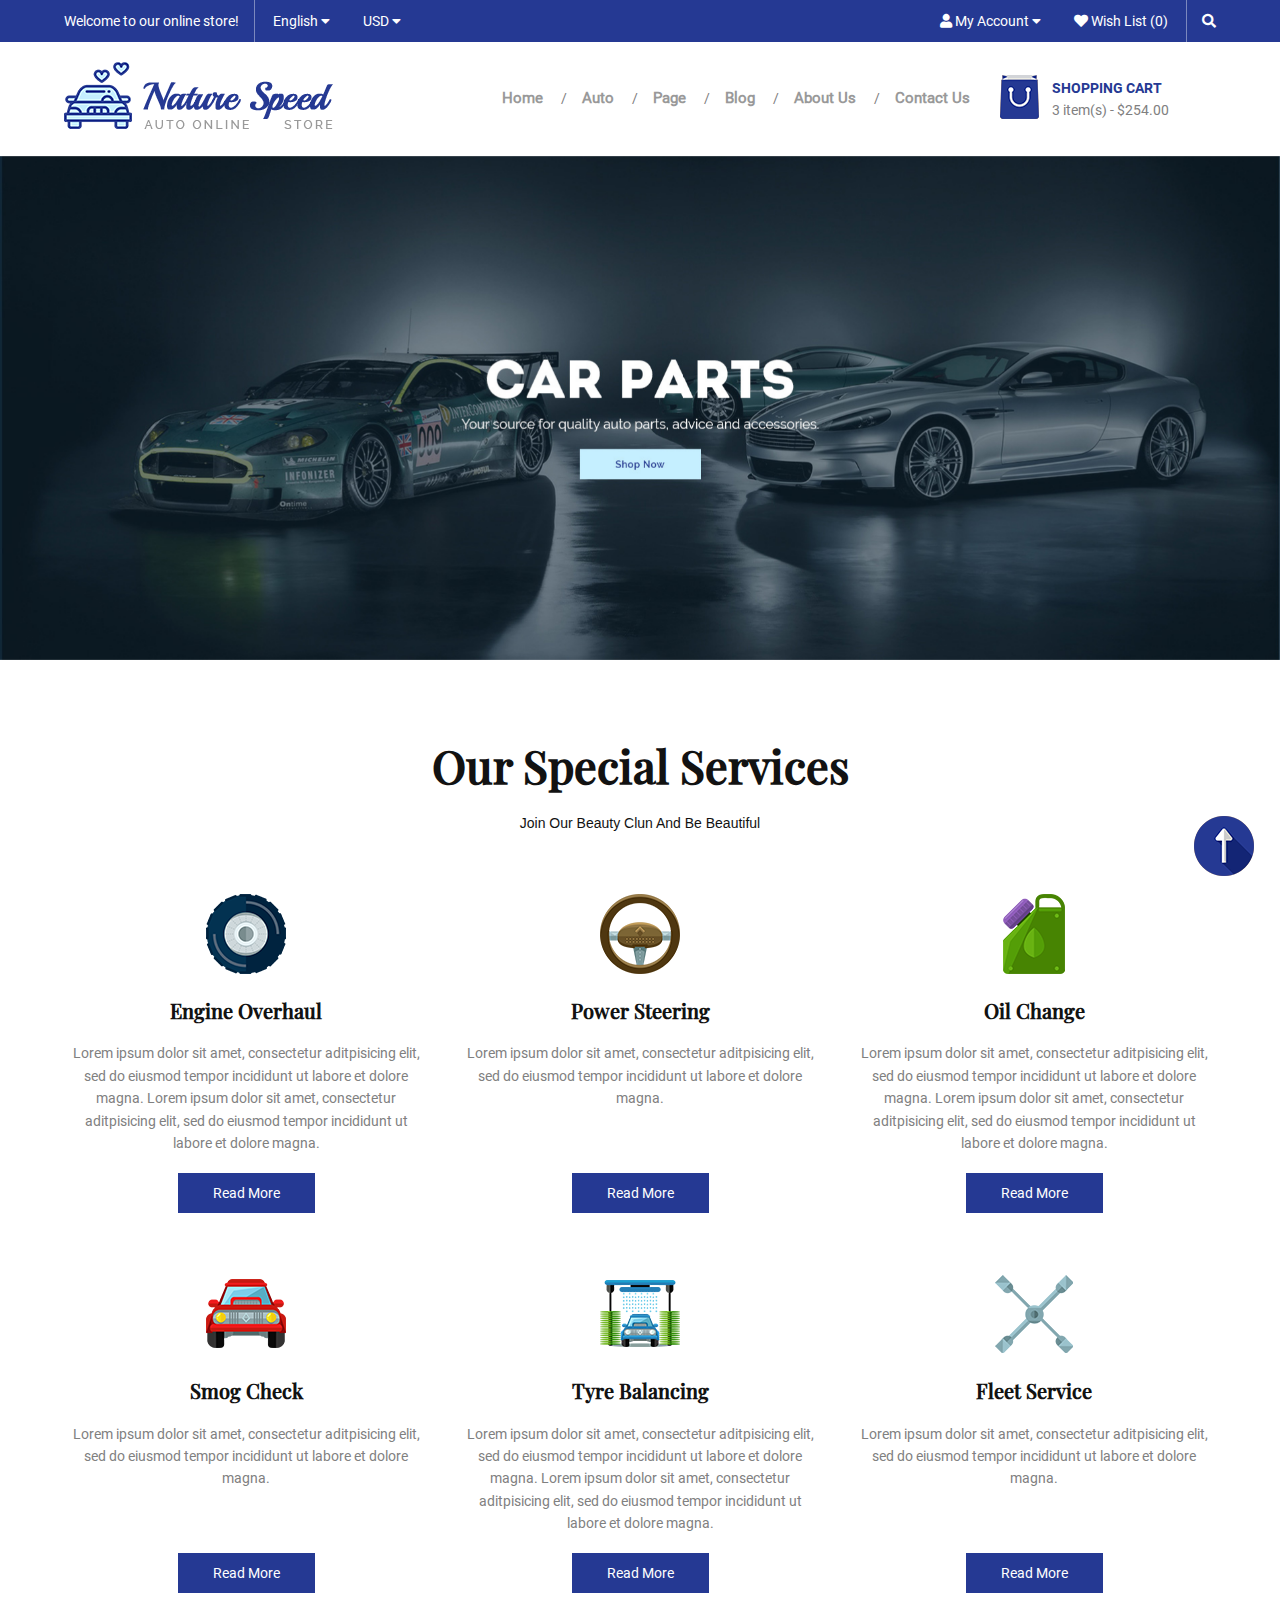
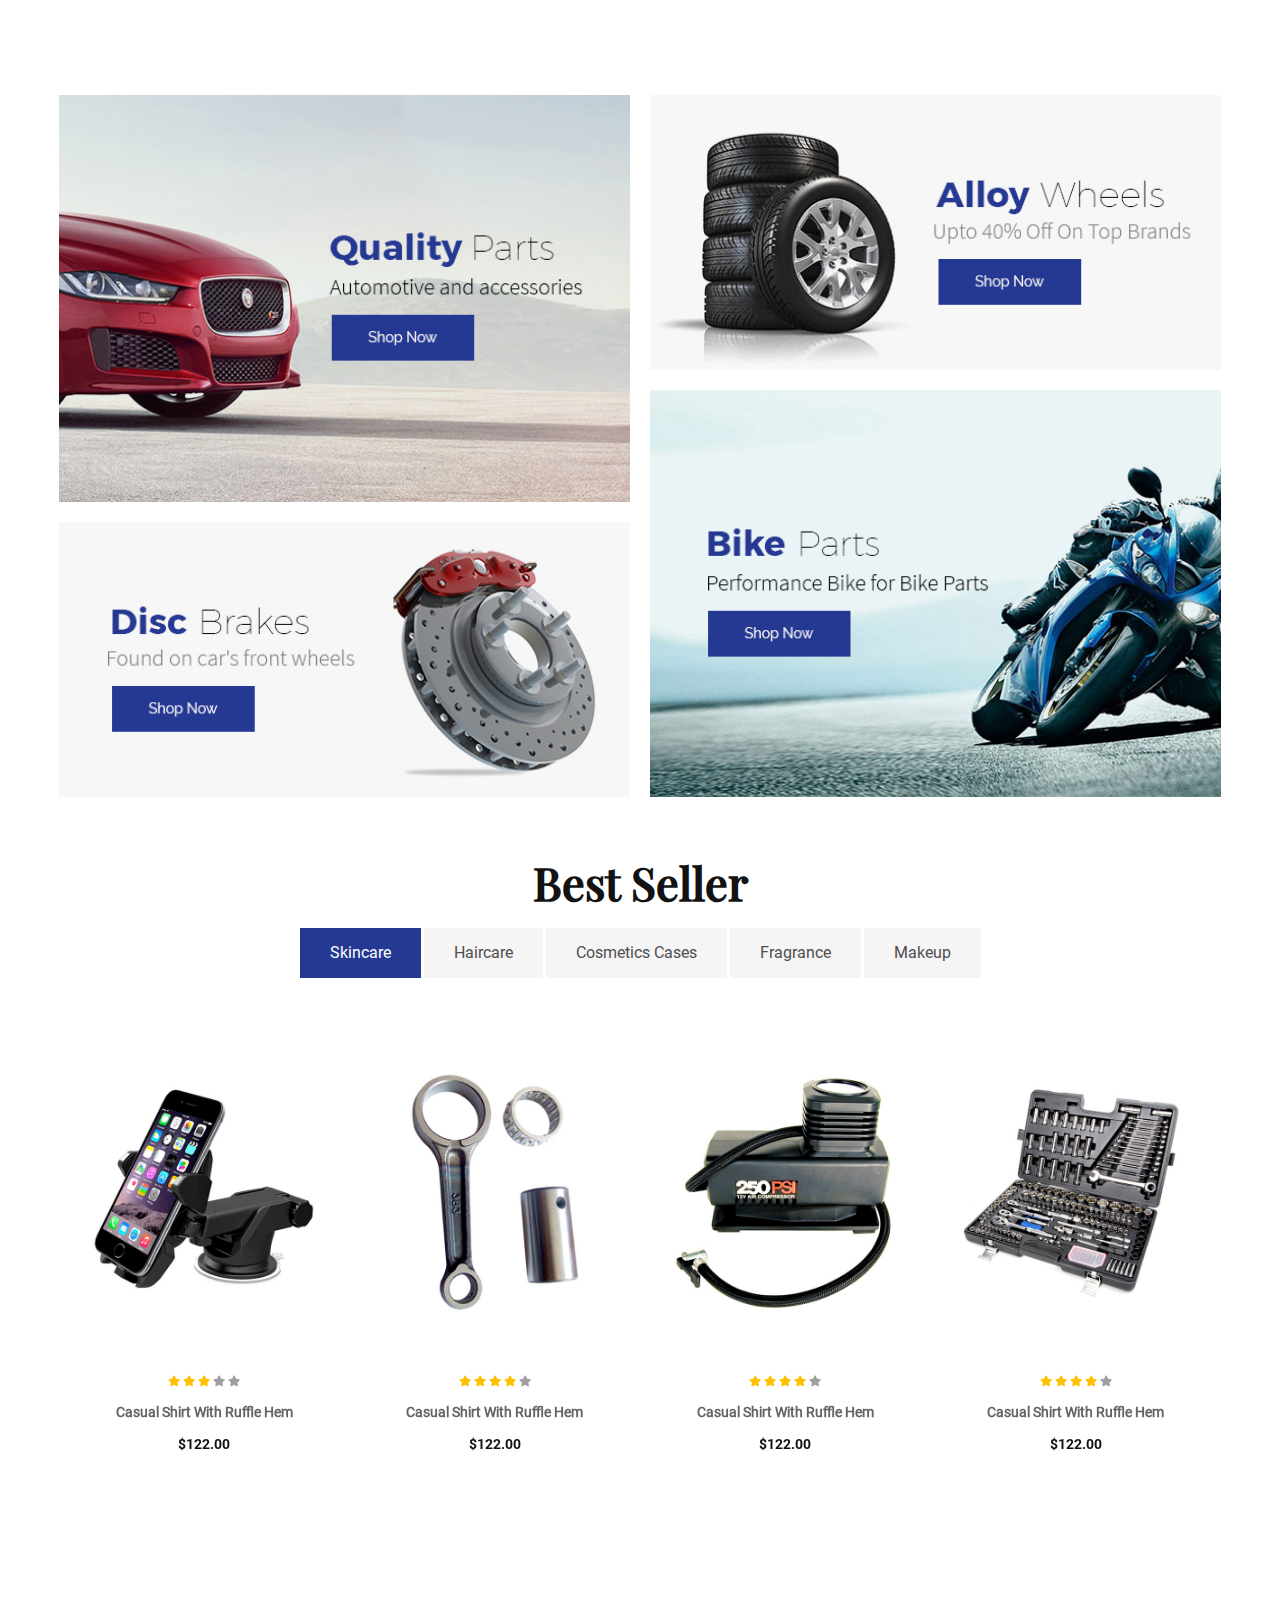
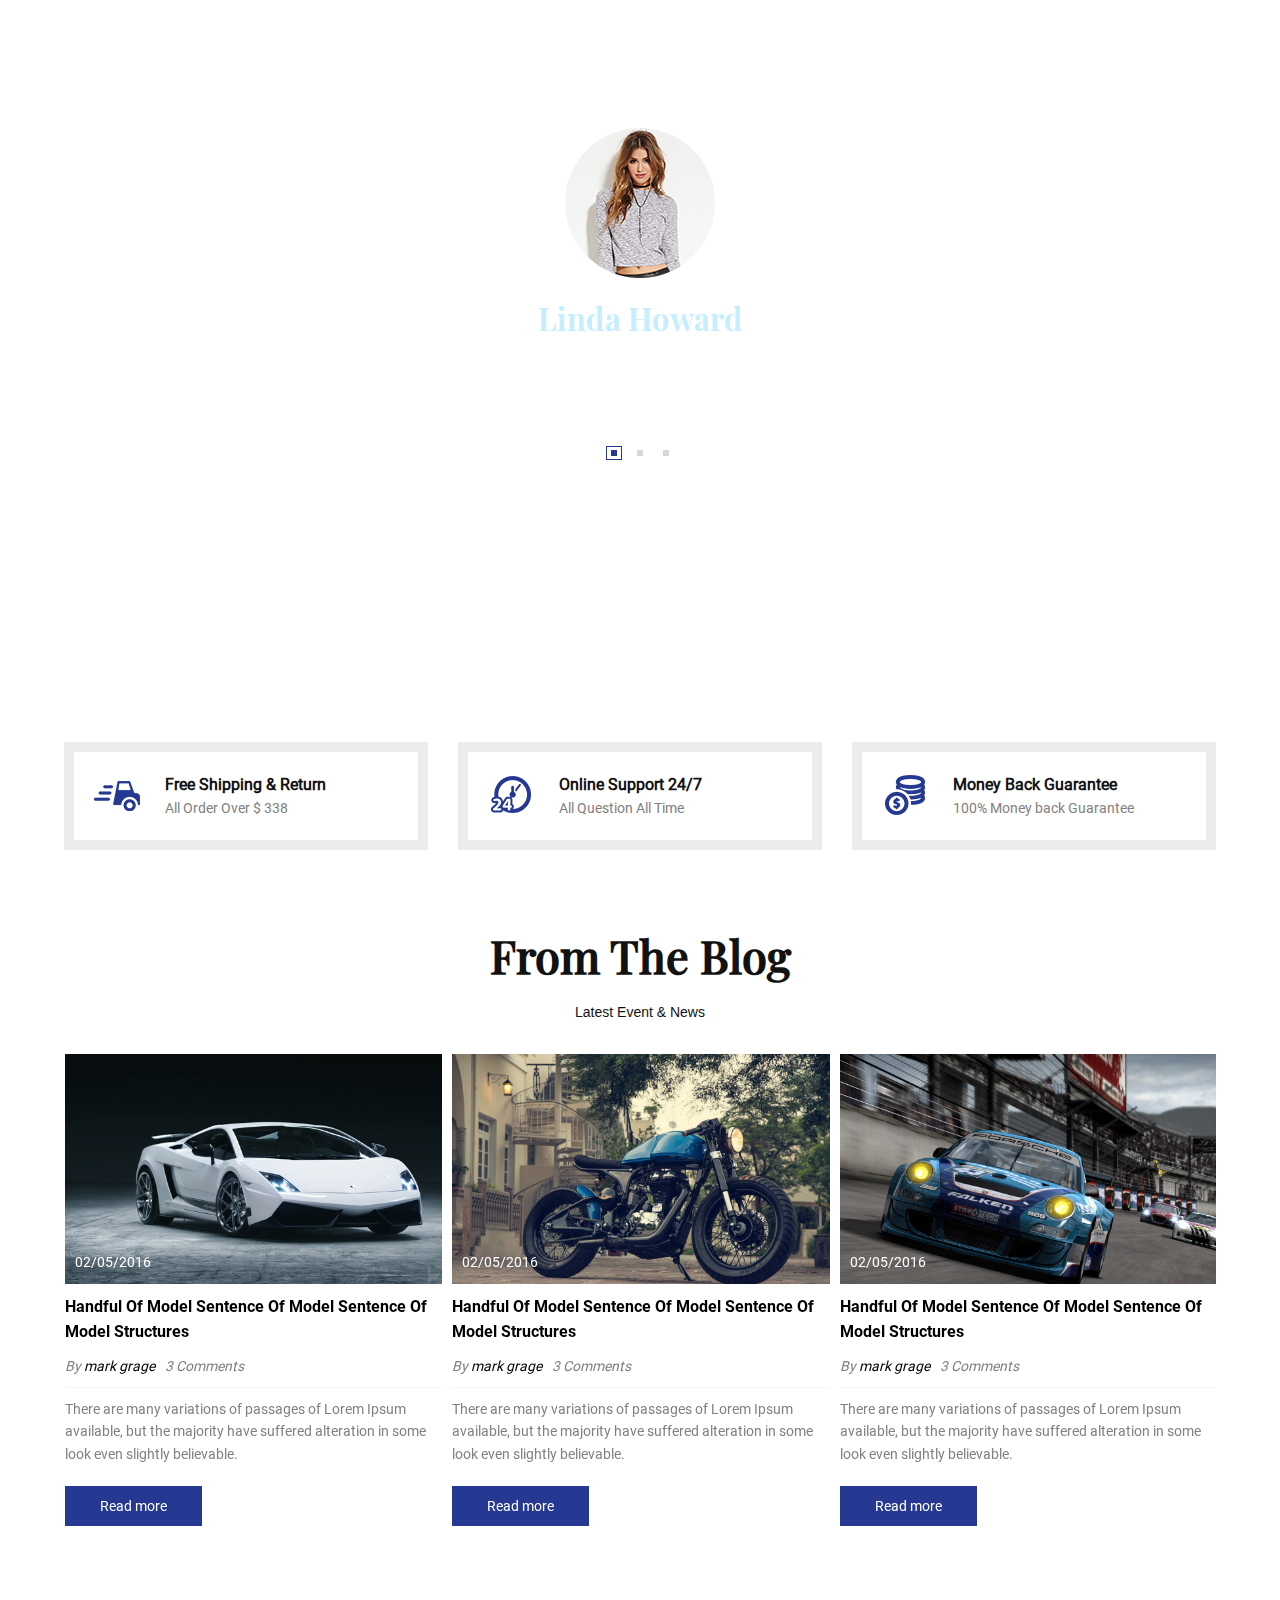
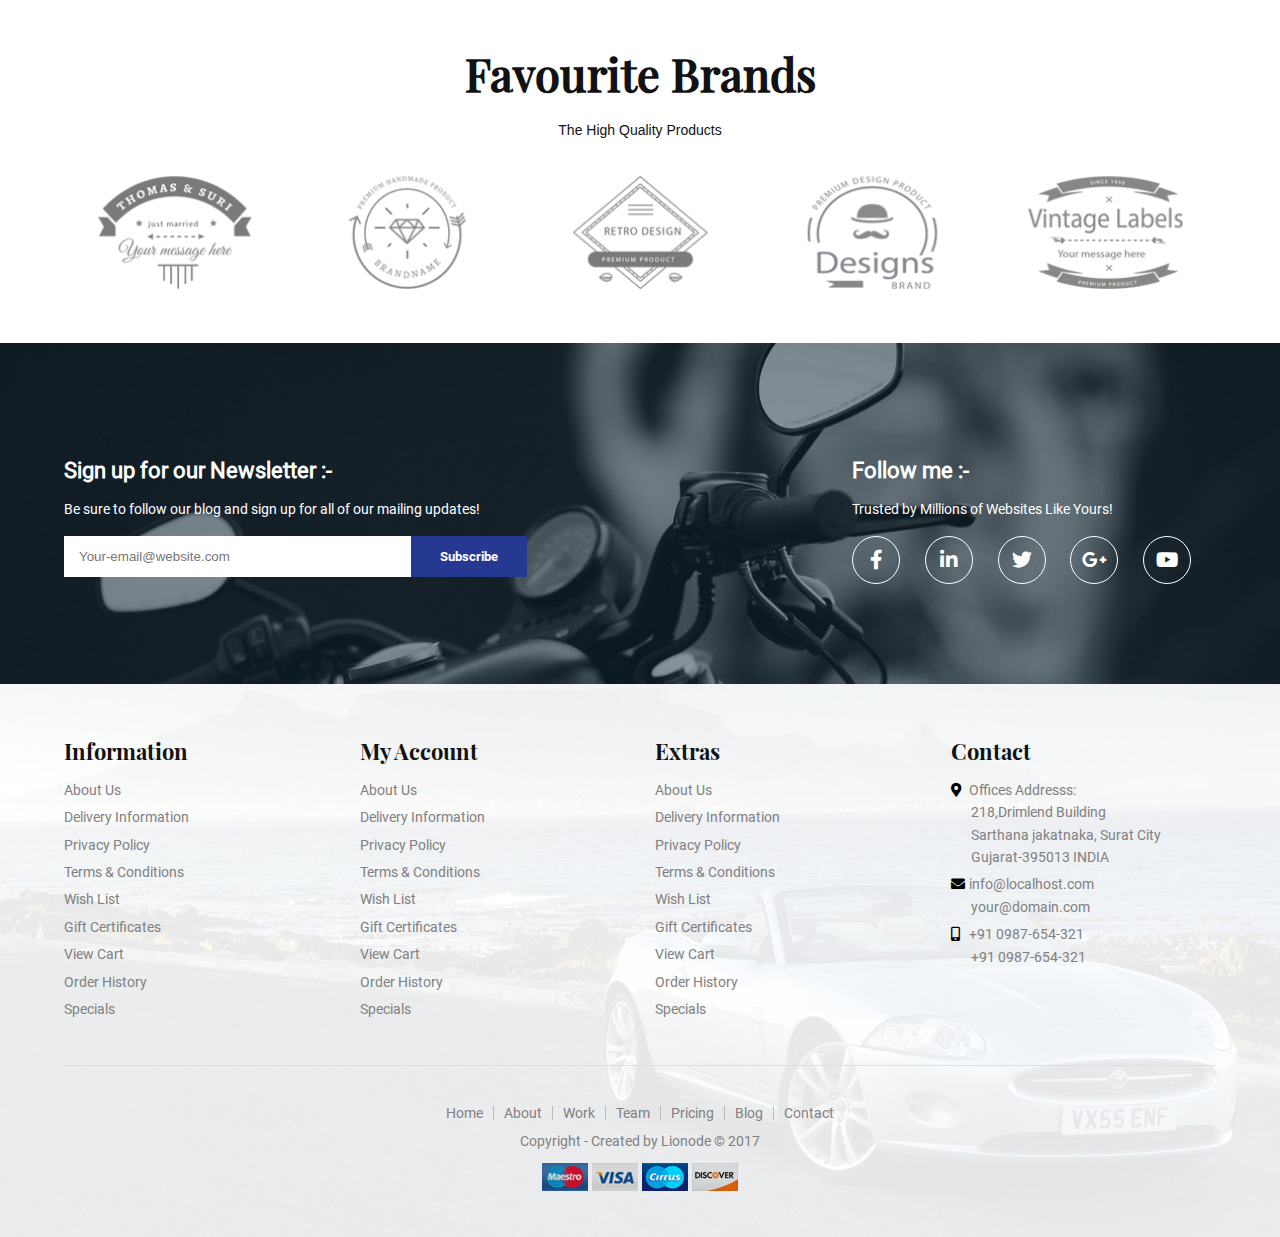
==== index.html @ 02fbe752 "Day code len github" ====
<!DOCTYPE html>
<html lang="en">
<head>
    <meta charset="UTF-8">
    <meta http-equiv="X-UA-Compatible" content="IE=edge">
    <meta name="viewport" content="width=device-width, initial-scale=1.0">
    <title>Nature</title>
    <link rel="stylesheet" href="css/reset.css?ver=1" />
    <link rel="stylesheet" href="css/all.min.css" />
    <link rel="stylesheet" href="css/animate.min.css" />
    <link rel="stylesheet" href="css/owl.carousel.min.css" />
    <link rel="stylesheet" href="css/owl.theme.default.min.css" />
    <link rel="stylesheet" href="css/grid.css" />
    <link rel="stylesheet" href="css/base.css?ver=1" />
    <link rel="stylesheet" href="css/style.css?ver=12" />
    <link rel="stylesheet" href="css/responsive.css?ver=2" />
</head>
<body>
    <include src="modules/header.html?ver=2">Loading...</include>

    <section class="main-slide owl-carousel owl-theme">
        <div class="main-slide__item">
            <a href="#"><img src="images/Main-Banner2.jpeg" alt=""></a>
        </div>
        <div class="main-slide__item">
            <a href="#"><img src="images/Main-Banner3.jpeg" alt=""></a>
        </div>
    </section><!--End .main-slide-->

    <section class="section-box service-box">
        <div class="container">
            <h2 class="section-title">
                Our Special Services
            </h2>
            <p class="section-subtitle">Join Our Beauty Clun And Be Beautiful</p>

            <div class="service-box__lists">
                <div class="row">
                    <div class="col-lg-4 col-md-6 col-sm-6">
                        <div class="service-box--item">
                            <p><img src="images/ico01.png" alt=""></p>
                            <h3>Engine Overhaul</h3>
                            <p>Lorem ipsum dolor sit amet, consectetur aditpisicing elit, sed do eiusmod tempor incididunt ut labore et dolore magna. Lorem ipsum dolor sit amet, consectetur aditpisicing elit, sed do eiusmod tempor incididunt ut labore et dolore magna.</p>
                            <p><a href="#" class="btn btn--large">Read More</a></p>
                        </div>
                    </div>

                    <div class="col-lg-4 col-md-6 col-sm-6">
                        <div class="service-box--item">
                            <p><img src="images/ico02.png" alt=""></p>
                            <h3>Power Steering</h3>
                            <p>Lorem ipsum dolor sit amet, consectetur aditpisicing elit, sed do eiusmod tempor incididunt ut labore et dolore magna.</p>
                            <p><a href="#" class="btn btn--large">Read More</a></p>
                        </div>
                    </div>

                    <div class="col-lg-4 col-md-6 col-sm-6">
                        <div class="service-box--item">
                            <p><img src="images/ico03.png" alt=""></p>
                            <h3>Oil Change</h3>
                            <p>Lorem ipsum dolor sit amet, consectetur aditpisicing elit, sed do eiusmod tempor incididunt ut labore et dolore magna. Lorem ipsum dolor sit amet, consectetur aditpisicing elit, sed do eiusmod tempor incididunt ut labore et dolore magna.</p>
                            <p><a href="#" class="btn btn--large">Read More</a></p>
                        </div>
                    </div>

                    <div class="col-lg-4 col-md-6 col-sm-6">
                        <div class="service-box--item">
                            <p><img src="images/ico04.png" alt=""></p>
                            <h3>Smog Check</h3>
                            <p>Lorem ipsum dolor sit amet, consectetur aditpisicing elit, sed do eiusmod tempor incididunt ut labore et dolore magna.</p>
                            <p><a href="#" class="btn btn--large">Read More</a></p>
                        </div>
                    </div>

                    <div class="col-lg-4 col-md-6 col-sm-6">
                        <div class="service-box--item">
                            <p><img src="images/ico05.png" alt=""></p>
                            <h3>Tyre Balancing</h3>
                            <p>Lorem ipsum dolor sit amet, consectetur aditpisicing elit, sed do eiusmod tempor incididunt ut labore et dolore magna. Lorem ipsum dolor sit amet, consectetur aditpisicing elit, sed do eiusmod tempor incididunt ut labore et dolore magna. </p>
                            <p><a href="#" class="btn btn--large">Read More</a></p>
                        </div>
                    </div>

                    <div class="col-lg-4 col-md-6 col-sm-6">
                        <div class="service-box--item">
                            <p><img src="images/ico06.png" alt=""></p>
                            <h3>Fleet Service</h3>
                            <p>Lorem ipsum dolor sit amet, consectetur aditpisicing elit, sed do eiusmod tempor incididunt ut labore et dolore magna.</p>
                            <p><a href="#" class="btn btn--large">Read More</a></p>
                        </div>
                    </div>
                </div>
            </div><!--End .service-box__lists-->
        </div>
    </section><!--End .service-box-->

    <section class="gallery-box">
        <div class="container">
            <div class="row">
                <div class="col-lg-6 col-md-6">
                    <div class="gallery-box__item gallery-box--large">
                        <a href="#"><img src="images/subbanner1.jpeg" alt=""></a>
                    </div>
                    <div class="gallery-box__item">
                        <a href="#"><img src="images/subbanner1-1.jpeg" alt=""></a>
                    </div>
                </div>
                <div class="col-lg-6 col-md-6">
                    <div class="gallery-box__item">
                        <a href="#"><img src="images/subbanner2.jpeg" alt=""></a>
                    </div>
                    <div class="gallery-box__item gallery-box--large">
                        <a href="#"><img src="images/subbanner3.jpeg" alt=""></a>
                    </div>
                </div>

            
            </div>
        </div>
    </section><!--End .gallery-box-->

    <section class="product-home product-box">
        <div class="container">

            

            <h2 class="section-title">
                Best Seller 
            </h2>
            <div class="product-box__inner">

                <div class="tabs">
                    <input type="radio" name="toggle_tab" id="skincare_tab" checked/>
                    <input type="radio" name="toggle_tab" id="haircare_tab"/>
                    <input type="radio" name="toggle_tab" id="cosmetics_tab"/>
                    <input type="radio" name="toggle_tab" id="fragrance_tab"/>
                    <input type="radio" name="toggle_tab" id="makeup_tab"/>
    
                    <nav class="tab-nav">
                        
                        <ul>
                            <li><label for="skincare_tab">Skincare</label></li>
                            <li><label for="haircare_tab">Haircare</label></li>
                            <li><label for="cosmetics_tab">Cosmetics Cases</label></li>
                            <li><label for="fragrance_tab">Fragrance</label></li>
                            <li><label for="makeup_tab">Makeup</label></li>
                        </ul>
                    </nav><!--End .tab-nav-->
    
                    <div class="tab-content">
                        
                        <div id="" class="tab-panel">
                            <div class="product-box--lists owl-carousel owl-theme">
                                <div class="item">
                                    <div class="product-box--item">
                                        <div class="item__thumbnail">
                                            <a href="product.html">
                                                <img src="images/product-thumb-1-1.jpeg" alt="">
                                                <img src="images/product-thumb-1-2.jpeg" alt="">
                                            </a>
                                        </div><!--End .item__thumbnail-->
                                        <div class="item__rating">
                                            <i class="fas fa-star"></i>
                                            <i class="fas fa-star"></i>
                                            <i class="fas fa-star"></i>
                                            <i class="fas fa-star no-rate"></i>
                                            <i class="fas fa-star no-rate"></i>
                                        </div><!--End .item__rating-->

                                        <h3 class="item__title">
                                            <a href="product.html">Casual Shirt With Ruffle Hem</a>
                                        </h3>

                                        <p class="item__price">
                                            $122.00
                                        </p>

                                        <div class="item__action">
                                            <span class="item__action--first">
                                                <a href="#" class="btn"><i class="far fa-heart"></i></a>
                                                <a href="#" class="btn"><i class="fas fa-exchange-alt"></i></a>
                                                <a href="#" class="btn"><i class="fas fa-eye"></i></a> 
                                            </span><!--End .item__action--first-->
                                            <span class="item__action--end">
                                                <a href="#" class="btn">Add To Cart</a>
                                            </span>
                                        </div><!--End .item__action-->
                                    </div><!--End .product-box--item-->
                                </div><!--End .item-->

                                <div class="item">
                                    <div class="product-box--item">
                                        <div class="item__thumbnail">
                                            <a href="product.html">
                                                <img src="images/product-thumb-2-1.jpeg" alt="">
                                                <img src="images/product-thumb-2-2.jpeg" alt="">
                                            </a>
                                        </div><!--End .item__thumbnail-->
                                        <div class="item__rating">
                                            <i class="fas fa-star"></i>
                                            <i class="fas fa-star"></i>
                                            <i class="fas fa-star"></i>
                                            <i class="fas fa-star"></i>
                                            <i class="fas fa-star no-rate"></i>
                                        </div><!--End .item__rating-->

                                        <h3 class="item__title">
                                            <a href="product.html">Casual Shirt With Ruffle Hem</a>
                                        </h3>

                                        <p class="item__price">
                                            $122.00
                                        </p>

                                        <div class="item__action">
                                            <span class="item__action--first">
                                                <a href="#" class="btn"><i class="far fa-heart"></i></a>
                                                <a href="#" class="btn"><i class="fas fa-exchange-alt"></i></a>
                                                <a href="#" class="btn"><i class="fas fa-eye"></i></a> 
                                            </span><!--End .item__action--first-->
                                            <span class="item__action--end">
                                                <a href="#" class="btn">Add To Cart</a>
                                            </span>
                                        </div><!--End .item__action-->

                                    </div><!--End .product-box--item-->
                                </div><!--End .item-->

                                <div class="item">
                                    <div class="product-box--item">
                                        <div class="item__thumbnail">
                                            <a href="product.html">
                                                <img src="images/product-thumb-3-1.jpeg" alt="">
                                                <img src="images/product-thumb-3-2.jpeg" alt="">
                                            </a>
                                        </div><!--End .item__thumbnail-->
                                        <div class="item__rating">
                                            <i class="fas fa-star"></i>
                                            <i class="fas fa-star"></i>
                                            <i class="fas fa-star"></i>
                                            <i class="fas fa-star"></i>
                                            <i class="fas fa-star no-rate"></i>
                                        </div><!--End .item__rating-->

                                        <h3 class="item__title">
                                            <a href="product.html">Casual Shirt With Ruffle Hem</a>
                                        </h3>

                                        <p class="item__price">
                                            $122.00
                                        </p>

                                        <div class="item__action">
                                            <span class="item__action--first">
                                                <a href="#" class="btn"><i class="far fa-heart"></i></a>
                                                <a href="#" class="btn"><i class="fas fa-exchange-alt"></i></a>
                                                <a href="#" class="btn"><i class="fas fa-eye"></i></a> 
                                            </span><!--End .item__action--first-->
                                            <span class="item__action--end">
                                                <a href="#" class="btn">Add To Cart</a>
                                            </span>
                                        </div><!--End .item__action-->
                                    </div><!--End .product-box--item-->
                                </div><!--End .item-->

                                <div class="item">
                                    <div class="product-box--item">
                                        <div class="item__thumbnail">
                                            <a href="product.html">
                                                <img src="images/product-thumb-4-1.jpeg" alt="">
                                                <img src="images/product-thumb-4-2.jpeg" alt="">
                                            </a>
                                        </div><!--End .item__thumbnail-->
                                        <div class="item__rating">
                                            <i class="fas fa-star"></i>
                                            <i class="fas fa-star"></i>
                                            <i class="fas fa-star"></i>
                                            <i class="fas fa-star"></i>
                                            <i class="fas fa-star no-rate"></i>
                                        </div><!--End .item__rating-->

                                        <h3 class="item__title">
                                            <a href="product.html">Casual Shirt With Ruffle Hem</a>
                                        </h3>

                                        <p class="item__price">
                                            $122.00
                                        </p>
                                        <div class="item__action">
                                            <span class="item__action--first">
                                                <a href="#" class="btn"><i class="far fa-heart"></i></a>
                                                <a href="#" class="btn"><i class="fas fa-exchange-alt"></i></a>
                                                <a href="#" class="btn"><i class="fas fa-eye"></i></a> 
                                            </span><!--End .item__action--first-->
                                            <span class="item__action--end">
                                                <a href="#" class="btn">Add To Cart</a>
                                            </span>
                                        </div><!--End .item__action-->
                                    </div><!--End .product-box--item-->
                                </div><!--End .item-->

                                <div class="item">
                                    <div class="product-box--item">
                                        <div class="item__thumbnail">
                                            <a href="#">
                                                <img src="images/product-thumb-5-1.jpeg" alt="">
                                                <img src="images/product-thumb-5-2.jpeg" alt="">
                                            </a>
                                        </div><!--End .item__thumbnail-->
                                        <div class="item__rating">
                                            <i class="fas fa-star"></i>
                                            <i class="fas fa-star"></i>
                                            <i class="fas fa-star"></i>
                                            <i class="fas fa-star"></i>
                                            <i class="fas fa-star no-rate"></i>
                                        </div><!--End .item__rating-->

                                        <h3 class="item__title">
                                            <a href="#">Casual Shirt With Ruffle Hem</a>
                                        </h3>

                                        <p class="item__price">
                                            $122.00
                                        </p>
                                        <div class="item__action">
                                            <span class="item__action--first">
                                                <a href="#" class="btn"><i class="far fa-heart"></i></a>
                                                <a href="#" class="btn"><i class="fas fa-exchange-alt"></i></a>
                                                <a href="#" class="btn"><i class="fas fa-eye"></i></a> 
                                            </span><!--End .item__action--first-->
                                            <span class="item__action--end">
                                                <a href="#" class="btn">Add To Cart</a>
                                            </span>
                                        </div><!--End .item__action-->
                                    </div><!--End .product-box--item-->
                                </div><!--End .item-->
                                
                            </div><!--End .product-box--lists-->
                        </div>
                    
                        <div id="" class="tab-panel">
                            <div class="product-box--lists owl-carousel owl-theme">
                                <div class="item">
                                    <div class="product-box--item">
                                        <div class="item__thumbnail">
                                            <a href="#">
                                                <img src="images/product-thumb-1-1.jpeg" alt="">
                                                <img src="images/product-thumb-1-2.jpeg" alt="">
                                            </a>
                                        </div><!--End .item__thumbnail-->
                                        <div class="item__rating">
                                            <i class="fas fa-star"></i>
                                            <i class="fas fa-star"></i>
                                            <i class="fas fa-star"></i>
                                            <i class="fas fa-star no-rate"></i>
                                            <i class="fas fa-star no-rate"></i>
                                        </div><!--End .item__rating-->

                                        <h3 class="item__title">
                                            <a href="#">Casual Shirt With Ruffle Hem</a>
                                        </h3>

                                        <p class="item__price">
                                            $122.00
                                        </p>

                                        <div class="item__action">
                                            <span class="item__action--first">
                                                <a href="#" class="btn"><i class="far fa-heart"></i></a>
                                                <a href="#" class="btn"><i class="fas fa-exchange-alt"></i></a>
                                                <a href="#" class="btn"><i class="fas fa-eye"></i></a> 
                                            </span><!--End .item__action--first-->
                                            <span class="item__action--end">
                                                <a href="#" class="btn">Add To Cart</a>
                                            </span>
                                        </div><!--End .item__action-->
                                    </div><!--End .product-box--item-->
                                </div><!--End .item-->

                                <div class="item">
                                    <div class="product-box--item">
                                        <div class="item__thumbnail">
                                            <a href="#">
                                                <img src="images/product-thumb-2-1.jpeg" alt="">
                                                <img src="images/product-thumb-2-2.jpeg" alt="">
                                            </a>
                                        </div><!--End .item__thumbnail-->
                                        <div class="item__rating">
                                            <i class="fas fa-star"></i>
                                            <i class="fas fa-star"></i>
                                            <i class="fas fa-star"></i>
                                            <i class="fas fa-star"></i>
                                            <i class="fas fa-star no-rate"></i>
                                        </div><!--End .item__rating-->

                                        <h3 class="item__title">
                                            <a href="#">Casual Shirt With Ruffle Hem</a>
                                        </h3>

                                        <p class="item__price">
                                            $122.00
                                        </p>

                                        <div class="item__action">
                                            <span class="item__action--first">
                                                <a href="#" class="btn"><i class="far fa-heart"></i></a>
                                                <a href="#" class="btn"><i class="fas fa-exchange-alt"></i></a>
                                                <a href="#" class="btn"><i class="fas fa-eye"></i></a> 
                                            </span><!--End .item__action--first-->
                                            <span class="item__action--end">
                                                <a href="#" class="btn">Add To Cart</a>
                                            </span>
                                        </div><!--End .item__action-->

                                    </div><!--End .product-box--item-->
                                </div><!--End .item-->

                                <div class="item">
                                    <div class="product-box--item">
                                        <div class="item__thumbnail">
                                            <a href="#">
                                                <img src="images/product-thumb-3-1.jpeg" alt="">
                                                <img src="images/product-thumb-3-2.jpeg" alt="">
                                            </a>
                                        </div><!--End .item__thumbnail-->
                                        <div class="item__rating">
                                            <i class="fas fa-star"></i>
                                            <i class="fas fa-star"></i>
                                            <i class="fas fa-star"></i>
                                            <i class="fas fa-star"></i>
                                            <i class="fas fa-star no-rate"></i>
                                        </div><!--End .item__rating-->

                                        <h3 class="item__title">
                                            <a href="#">Casual Shirt With Ruffle Hem</a>
                                        </h3>

                                        <p class="item__price">
                                            $122.00
                                        </p>

                                        <div class="item__action">
                                            <span class="item__action--first">
                                                <a href="#" class="btn"><i class="far fa-heart"></i></a>
                                                <a href="#" class="btn"><i class="fas fa-exchange-alt"></i></a>
                                                <a href="#" class="btn"><i class="fas fa-eye"></i></a> 
                                            </span><!--End .item__action--first-->
                                            <span class="item__action--end">
                                                <a href="#" class="btn">Add To Cart</a>
                                            </span>
                                        </div><!--End .item__action-->
                                    </div><!--End .product-box--item-->
                                </div><!--End .item-->

                                <div class="item">
                                    <div class="product-box--item">
                                        <div class="item__thumbnail">
                                            <a href="#">
                                                <img src="images/product-thumb-4-1.jpeg" alt="">
                                                <img src="images/product-thumb-4-2.jpeg" alt="">
                                            </a>
                                        </div><!--End .item__thumbnail-->
                                        <div class="item__rating">
                                            <i class="fas fa-star"></i>
                                            <i class="fas fa-star"></i>
                                            <i class="fas fa-star"></i>
                                            <i class="fas fa-star"></i>
                                            <i class="fas fa-star no-rate"></i>
                                        </div><!--End .item__rating-->

                                        <h3 class="item__title">
                                            <a href="#">Casual Shirt With Ruffle Hem</a>
                                        </h3>

                                        <p class="item__price">
                                            $122.00
                                        </p>
                                        <div class="item__action">
                                            <span class="item__action--first">
                                                <a href="#" class="btn"><i class="far fa-heart"></i></a>
                                                <a href="#" class="btn"><i class="fas fa-exchange-alt"></i></a>
                                                <a href="#" class="btn"><i class="fas fa-eye"></i></a> 
                                            </span><!--End .item__action--first-->
                                            <span class="item__action--end">
                                                <a href="#" class="btn">Add To Cart</a>
                                            </span>
                                        </div><!--End .item__action-->
                                    </div><!--End .product-box--item-->
                                </div><!--End .item-->

                                <div class="item">
                                    <div class="product-box--item">
                                        <div class="item__thumbnail">
                                            <a href="#">
                                                <img src="images/product-thumb-5-1.jpeg" alt="">
                                                <img src="images/product-thumb-5-2.jpeg" alt="">
                                            </a>
                                        </div><!--End .item__thumbnail-->
                                        <div class="item__rating">
                                            <i class="fas fa-star"></i>
                                            <i class="fas fa-star"></i>
                                            <i class="fas fa-star"></i>
                                            <i class="fas fa-star"></i>
                                            <i class="fas fa-star no-rate"></i>
                                        </div><!--End .item__rating-->

                                        <h3 class="item__title">
                                            <a href="#">Casual Shirt With Ruffle Hem</a>
                                        </h3>

                                        <p class="item__price">
                                            $122.00
                                        </p>
                                        <div class="item__action">
                                            <span class="item__action--first">
                                                <a href="#" class="btn"><i class="far fa-heart"></i></a>
                                                <a href="#" class="btn"><i class="fas fa-exchange-alt"></i></a>
                                                <a href="#" class="btn"><i class="fas fa-eye"></i></a> 
                                            </span><!--End .item__action--first-->
                                            <span class="item__action--end">
                                                <a href="#" class="btn">Add To Cart</a>
                                            </span>
                                        </div><!--End .item__action-->
                                    </div><!--End .product-box--item-->
                                </div><!--End .item-->
                                
                            </div><!--End .product-box--lists-->
                        </div>
                    
                        <div id="" class="tab-panel">
                            <div class="product-box--lists owl-carousel owl-theme">
                                <div class="item">
                                    <div class="product-box--item">
                                        <div class="item__thumbnail">
                                            <a href="#">
                                                <img src="images/product-thumb-1-1.jpeg" alt="">
                                                <img src="images/product-thumb-1-2.jpeg" alt="">
                                            </a>
                                        </div><!--End .item__thumbnail-->
                                        <div class="item__rating">
                                            <i class="fas fa-star"></i>
                                            <i class="fas fa-star"></i>
                                            <i class="fas fa-star"></i>
                                            <i class="fas fa-star no-rate"></i>
                                            <i class="fas fa-star no-rate"></i>
                                        </div><!--End .item__rating-->

                                        <h3 class="item__title">
                                            <a href="#">Casual Shirt With Ruffle Hem</a>
                                        </h3>

                                        <p class="item__price">
                                            $122.00
                                        </p>

                                        <div class="item__action">
                                            <span class="item__action--first">
                                                <a href="#" class="btn"><i class="far fa-heart"></i></a>
                                                <a href="#" class="btn"><i class="fas fa-exchange-alt"></i></a>
                                                <a href="#" class="btn"><i class="fas fa-eye"></i></a> 
                                            </span><!--End .item__action--first-->
                                            <span class="item__action--end">
                                                <a href="#" class="btn">Add To Cart</a>
                                            </span>
                                        </div><!--End .item__action-->
                                    </div><!--End .product-box--item-->
                                </div><!--End .item-->

                                <div class="item">
                                    <div class="product-box--item">
                                        <div class="item__thumbnail">
                                            <a href="#">
                                                <img src="images/product-thumb-2-1.jpeg" alt="">
                                                <img src="images/product-thumb-2-2.jpeg" alt="">
                                            </a>
                                        </div><!--End .item__thumbnail-->
                                        <div class="item__rating">
                                            <i class="fas fa-star"></i>
                                            <i class="fas fa-star"></i>
                                            <i class="fas fa-star"></i>
                                            <i class="fas fa-star"></i>
                                            <i class="fas fa-star no-rate"></i>
                                        </div><!--End .item__rating-->

                                        <h3 class="item__title">
                                            <a href="#">Casual Shirt With Ruffle Hem</a>
                                        </h3>

                                        <p class="item__price">
                                            $122.00
                                        </p>

                                        <div class="item__action">
                                            <span class="item__action--first">
                                                <a href="#" class="btn"><i class="far fa-heart"></i></a>
                                                <a href="#" class="btn"><i class="fas fa-exchange-alt"></i></a>
                                                <a href="#" class="btn"><i class="fas fa-eye"></i></a> 
                                            </span><!--End .item__action--first-->
                                            <span class="item__action--end">
                                                <a href="#" class="btn">Add To Cart</a>
                                            </span>
                                        </div><!--End .item__action-->

                                    </div><!--End .product-box--item-->
                                </div><!--End .item-->

                                <div class="item">
                                    <div class="product-box--item">
                                        <div class="item__thumbnail">
                                            <a href="#">
                                                <img src="images/product-thumb-3-1.jpeg" alt="">
                                                <img src="images/product-thumb-3-2.jpeg" alt="">
                                            </a>
                                        </div><!--End .item__thumbnail-->
                                        <div class="item__rating">
                                            <i class="fas fa-star"></i>
                                            <i class="fas fa-star"></i>
                                            <i class="fas fa-star"></i>
                                            <i class="fas fa-star"></i>
                                            <i class="fas fa-star no-rate"></i>
                                        </div><!--End .item__rating-->

                                        <h3 class="item__title">
                                            <a href="#">Casual Shirt With Ruffle Hem</a>
                                        </h3>

                                        <p class="item__price">
                                            $122.00
                                        </p>

                                        <div class="item__action">
                                            <span class="item__action--first">
                                                <a href="#" class="btn"><i class="far fa-heart"></i></a>
                                                <a href="#" class="btn"><i class="fas fa-exchange-alt"></i></a>
                                                <a href="#" class="btn"><i class="fas fa-eye"></i></a> 
                                            </span><!--End .item__action--first-->
                                            <span class="item__action--end">
                                                <a href="#" class="btn">Add To Cart</a>
                                            </span>
                                        </div><!--End .item__action-->
                                    </div><!--End .product-box--item-->
                                </div><!--End .item-->

                                <div class="item">
                                    <div class="product-box--item">
                                        <div class="item__thumbnail">
                                            <a href="#">
                                                <img src="images/product-thumb-4-1.jpeg" alt="">
                                                <img src="images/product-thumb-4-2.jpeg" alt="">
                                            </a>
                                        </div><!--End .item__thumbnail-->
                                        <div class="item__rating">
                                            <i class="fas fa-star"></i>
                                            <i class="fas fa-star"></i>
                                            <i class="fas fa-star"></i>
                                            <i class="fas fa-star"></i>
                                            <i class="fas fa-star no-rate"></i>
                                        </div><!--End .item__rating-->

                                        <h3 class="item__title">
                                            <a href="#">Casual Shirt With Ruffle Hem</a>
                                        </h3>

                                        <p class="item__price">
                                            $122.00
                                        </p>
                                        <div class="item__action">
                                            <span class="item__action--first">
                                                <a href="#" class="btn"><i class="far fa-heart"></i></a>
                                                <a href="#" class="btn"><i class="fas fa-exchange-alt"></i></a>
                                                <a href="#" class="btn"><i class="fas fa-eye"></i></a> 
                                            </span><!--End .item__action--first-->
                                            <span class="item__action--end">
                                                <a href="#" class="btn">Add To Cart</a>
                                            </span>
                                        </div><!--End .item__action-->
                                    </div><!--End .product-box--item-->
                                </div><!--End .item-->

                                <div class="item">
                                    <div class="product-box--item">
                                        <div class="item__thumbnail">
                                            <a href="#">
                                                <img src="images/product-thumb-5-1.jpeg" alt="">
                                                <img src="images/product-thumb-5-2.jpeg" alt="">
                                            </a>
                                        </div><!--End .item__thumbnail-->
                                        <div class="item__rating">
                                            <i class="fas fa-star"></i>
                                            <i class="fas fa-star"></i>
                                            <i class="fas fa-star"></i>
                                            <i class="fas fa-star"></i>
                                            <i class="fas fa-star no-rate"></i>
                                        </div><!--End .item__rating-->

                                        <h3 class="item__title">
                                            <a href="#">Casual Shirt With Ruffle Hem</a>
                                        </h3>

                                        <p class="item__price">
                                            $122.00
                                        </p>
                                        <div class="item__action">
                                            <span class="item__action--first">
                                                <a href="#" class="btn"><i class="far fa-heart"></i></a>
                                                <a href="#" class="btn"><i class="fas fa-exchange-alt"></i></a>
                                                <a href="#" class="btn"><i class="fas fa-eye"></i></a> 
                                            </span><!--End .item__action--first-->
                                            <span class="item__action--end">
                                                <a href="#" class="btn">Add To Cart</a>
                                            </span>
                                        </div><!--End .item__action-->
                                    </div><!--End .product-box--item-->
                                </div><!--End .item-->
                                
                            </div><!--End .product-box--lists-->
                        </div>
      
                        <div id="" class="tab-panel">
                            <div class="product-box--lists owl-carousel owl-theme">
                                
                                <div class="item">
                                    <div class="product-box--item">
                                        <div class="item__thumbnail">
                                            <a href="#">
                                                <img src="images/product-thumb-2-1.jpeg" alt="">
                                                <img src="images/product-thumb-2-2.jpeg" alt="">
                                            </a>
                                        </div><!--End .item__thumbnail-->
                                        <div class="item__rating">
                                            <i class="fas fa-star"></i>
                                            <i class="fas fa-star"></i>
                                            <i class="fas fa-star"></i>
                                            <i class="fas fa-star"></i>
                                            <i class="fas fa-star no-rate"></i>
                                        </div><!--End .item__rating-->

                                        <h3 class="item__title">
                                            <a href="#">Casual Shirt With Ruffle Hem</a>
                                        </h3>

                                        <p class="item__price">
                                            $122.00
                                        </p>

                                        <div class="item__action">
                                            <span class="item__action--first">
                                                <a href="#" class="btn"><i class="far fa-heart"></i></a>
                                                <a href="#" class="btn"><i class="fas fa-exchange-alt"></i></a>
                                                <a href="#" class="btn"><i class="fas fa-eye"></i></a> 
                                            </span><!--End .item__action--first-->
                                            <span class="item__action--end">
                                                <a href="#" class="btn">Add To Cart</a>
                                            </span>
                                        </div><!--End .item__action-->

                                    </div><!--End .product-box--item-->
                                </div><!--End .item-->

                                <div class="item">
                                    <div class="product-box--item">
                                        <div class="item__thumbnail">
                                            <a href="#">
                                                <img src="images/product-thumb-1-1.jpeg" alt="">
                                                <img src="images/product-thumb-1-2.jpeg" alt="">
                                            </a>
                                        </div><!--End .item__thumbnail-->
                                        <div class="item__rating">
                                            <i class="fas fa-star"></i>
                                            <i class="fas fa-star"></i>
                                            <i class="fas fa-star"></i>
                                            <i class="fas fa-star no-rate"></i>
                                            <i class="fas fa-star no-rate"></i>
                                        </div><!--End .item__rating-->

                                        <h3 class="item__title">
                                            <a href="#">Casual Shirt With Ruffle Hem</a>
                                        </h3>

                                        <p class="item__price">
                                            $122.00
                                        </p>

                                        <div class="item__action">
                                            <span class="item__action--first">
                                                <a href="#" class="btn"><i class="far fa-heart"></i></a>
                                                <a href="#" class="btn"><i class="fas fa-exchange-alt"></i></a>
                                                <a href="#" class="btn"><i class="fas fa-eye"></i></a> 
                                            </span><!--End .item__action--first-->
                                            <span class="item__action--end">
                                                <a href="#" class="btn">Add To Cart</a>
                                            </span>
                                        </div><!--End .item__action-->
                                    </div><!--End .product-box--item-->
                                </div><!--End .item-->

                                <div class="item">
                                    <div class="product-box--item">
                                        <div class="item__thumbnail">
                                            <a href="#">
                                                <img src="images/product-thumb-3-1.jpeg" alt="">
                                                <img src="images/product-thumb-3-2.jpeg" alt="">
                                            </a>
                                        </div><!--End .item__thumbnail-->
                                        <div class="item__rating">
                                            <i class="fas fa-star"></i>
                                            <i class="fas fa-star"></i>
                                            <i class="fas fa-star"></i>
                                            <i class="fas fa-star"></i>
                                            <i class="fas fa-star no-rate"></i>
                                        </div><!--End .item__rating-->

                                        <h3 class="item__title">
                                            <a href="#">Casual Shirt With Ruffle Hem</a>
                                        </h3>

                                        <p class="item__price">
                                            $122.00
                                        </p>

                                        <div class="item__action">
                                            <span class="item__action--first">
                                                <a href="#" class="btn"><i class="far fa-heart"></i></a>
                                                <a href="#" class="btn"><i class="fas fa-exchange-alt"></i></a>
                                                <a href="#" class="btn"><i class="fas fa-eye"></i></a> 
                                            </span><!--End .item__action--first-->
                                            <span class="item__action--end">
                                                <a href="#" class="btn">Add To Cart</a>
                                            </span>
                                        </div><!--End .item__action-->
                                    </div><!--End .product-box--item-->
                                </div><!--End .item-->

                                <div class="item">
                                    <div class="product-box--item">
                                        <div class="item__thumbnail">
                                            <a href="#">
                                                <img src="images/product-thumb-4-1.jpeg" alt="">
                                                <img src="images/product-thumb-4-2.jpeg" alt="">
                                            </a>
                                        </div><!--End .item__thumbnail-->
                                        <div class="item__rating">
                                            <i class="fas fa-star"></i>
                                            <i class="fas fa-star"></i>
                                            <i class="fas fa-star"></i>
                                            <i class="fas fa-star"></i>
                                            <i class="fas fa-star no-rate"></i>
                                        </div><!--End .item__rating-->

                                        <h3 class="item__title">
                                            <a href="#">Casual Shirt With Ruffle Hem</a>
                                        </h3>

                                        <p class="item__price">
                                            $122.00
                                        </p>
                                        <div class="item__action">
                                            <span class="item__action--first">
                                                <a href="#" class="btn"><i class="far fa-heart"></i></a>
                                                <a href="#" class="btn"><i class="fas fa-exchange-alt"></i></a>
                                                <a href="#" class="btn"><i class="fas fa-eye"></i></a> 
                                            </span><!--End .item__action--first-->
                                            <span class="item__action--end">
                                                <a href="#" class="btn">Add To Cart</a>
                                            </span>
                                        </div><!--End .item__action-->
                                    </div><!--End .product-box--item-->
                                </div><!--End .item-->

                                <div class="item">
                                    <div class="product-box--item">
                                        <div class="item__thumbnail">
                                            <a href="#">
                                                <img src="images/product-thumb-5-1.jpeg" alt="">
                                                <img src="images/product-thumb-5-2.jpeg" alt="">
                                            </a>
                                        </div><!--End .item__thumbnail-->
                                        <div class="item__rating">
                                            <i class="fas fa-star"></i>
                                            <i class="fas fa-star"></i>
                                            <i class="fas fa-star"></i>
                                            <i class="fas fa-star"></i>
                                            <i class="fas fa-star no-rate"></i>
                                        </div><!--End .item__rating-->

                                        <h3 class="item__title">
                                            <a href="#">Casual Shirt With Ruffle Hem</a>
                                        </h3>

                                        <p class="item__price">
                                            $122.00
                                        </p>
                                        <div class="item__action">
                                            <span class="item__action--first">
                                                <a href="#" class="btn"><i class="far fa-heart"></i></a>
                                                <a href="#" class="btn"><i class="fas fa-exchange-alt"></i></a>
                                                <a href="#" class="btn"><i class="fas fa-eye"></i></a> 
                                            </span><!--End .item__action--first-->
                                            <span class="item__action--end">
                                                <a href="#" class="btn">Add To Cart</a>
                                            </span>
                                        </div><!--End .item__action-->
                                    </div><!--End .product-box--item-->
                                </div><!--End .item-->
                                
                            </div><!--End .product-box--lists-->
                        </div>
              
                        <div id="" class="tab-panel">
                            <div class="product-box--lists owl-carousel owl-theme">
                                <div class="item">
                                    <div class="product-box--item">
                                        <div class="item__thumbnail">
                                            <a href="#">
                                                <img src="images/product-thumb-1-1.jpeg" alt="">
                                                <img src="images/product-thumb-1-2.jpeg" alt="">
                                            </a>
                                        </div><!--End .item__thumbnail-->
                                        <div class="item__rating">
                                            <i class="fas fa-star"></i>
                                            <i class="fas fa-star"></i>
                                            <i class="fas fa-star"></i>
                                            <i class="fas fa-star no-rate"></i>
                                            <i class="fas fa-star no-rate"></i>
                                        </div><!--End .item__rating-->

                                        <h3 class="item__title">
                                            <a href="#">Casual Shirt With Ruffle Hem</a>
                                        </h3>

                                        <p class="item__price">
                                            $122.00
                                        </p>

                                        <div class="item__action">
                                            <span class="item__action--first">
                                                <a href="#" class="btn"><i class="far fa-heart"></i></a>
                                                <a href="#" class="btn"><i class="fas fa-exchange-alt"></i></a>
                                                <a href="#" class="btn"><i class="fas fa-eye"></i></a> 
                                            </span><!--End .item__action--first-->
                                            <span class="item__action--end">
                                                <a href="#" class="btn">Add To Cart</a>
                                            </span>
                                        </div><!--End .item__action-->
                                    </div><!--End .product-box--item-->
                                </div><!--End .item-->

                                <div class="item">
                                    <div class="product-box--item">
                                        <div class="item__thumbnail">
                                            <a href="#">
                                                <img src="images/product-thumb-2-1.jpeg" alt="">
                                                <img src="images/product-thumb-2-2.jpeg" alt="">
                                            </a>
                                        </div><!--End .item__thumbnail-->
                                        <div class="item__rating">
                                            <i class="fas fa-star"></i>
                                            <i class="fas fa-star"></i>
                                            <i class="fas fa-star"></i>
                                            <i class="fas fa-star"></i>
                                            <i class="fas fa-star no-rate"></i>
                                        </div><!--End .item__rating-->

                                        <h3 class="item__title">
                                            <a href="#">Casual Shirt With Ruffle Hem</a>
                                        </h3>

                                        <p class="item__price">
                                            $122.00
                                        </p>

                                        <div class="item__action">
                                            <span class="item__action--first">
                                                <a href="#" class="btn"><i class="far fa-heart"></i></a>
                                                <a href="#" class="btn"><i class="fas fa-exchange-alt"></i></a>
                                                <a href="#" class="btn"><i class="fas fa-eye"></i></a> 
                                            </span><!--End .item__action--first-->
                                            <span class="item__action--end">
                                                <a href="#" class="btn">Add To Cart</a>
                                            </span>
                                        </div><!--End .item__action-->

                                    </div><!--End .product-box--item-->
                                </div><!--End .item-->

                                <div class="item">
                                    <div class="product-box--item">
                                        <div class="item__thumbnail">
                                            <a href="#">
                                                <img src="images/product-thumb-3-1.jpeg" alt="">
                                                <img src="images/product-thumb-3-2.jpeg" alt="">
                                            </a>
                                        </div><!--End .item__thumbnail-->
                                        <div class="item__rating">
                                            <i class="fas fa-star"></i>
                                            <i class="fas fa-star"></i>
                                            <i class="fas fa-star"></i>
                                            <i class="fas fa-star"></i>
                                            <i class="fas fa-star no-rate"></i>
                                        </div><!--End .item__rating-->

                                        <h3 class="item__title">
                                            <a href="#">Casual Shirt With Ruffle Hem</a>
                                        </h3>

                                        <p class="item__price">
                                            $122.00
                                        </p>

                                        <div class="item__action">
                                            <span class="item__action--first">
                                                <a href="#" class="btn"><i class="far fa-heart"></i></a>
                                                <a href="#" class="btn"><i class="fas fa-exchange-alt"></i></a>
                                                <a href="#" class="btn"><i class="fas fa-eye"></i></a> 
                                            </span><!--End .item__action--first-->
                                            <span class="item__action--end">
                                                <a href="#" class="btn">Add To Cart</a>
                                            </span>
                                        </div><!--End .item__action-->
                                    </div><!--End .product-box--item-->
                                </div><!--End .item-->

                                <div class="item">
                                    <div class="product-box--item">
                                        <div class="item__thumbnail">
                                            <a href="#">
                                                <img src="images/product-thumb-4-1.jpeg" alt="">
                                                <img src="images/product-thumb-4-2.jpeg" alt="">
                                            </a>
                                        </div><!--End .item__thumbnail-->
                                        <div class="item__rating">
                                            <i class="fas fa-star"></i>
                                            <i class="fas fa-star"></i>
                                            <i class="fas fa-star"></i>
                                            <i class="fas fa-star"></i>
                                            <i class="fas fa-star no-rate"></i>
                                        </div><!--End .item__rating-->

                                        <h3 class="item__title">
                                            <a href="#">Casual Shirt With Ruffle Hem</a>
                                        </h3>

                                        <p class="item__price">
                                            $122.00
                                        </p>
                                        <div class="item__action">
                                            <span class="item__action--first">
                                                <a href="#" class="btn"><i class="far fa-heart"></i></a>
                                                <a href="#" class="btn"><i class="fas fa-exchange-alt"></i></a>
                                                <a href="#" class="btn"><i class="fas fa-eye"></i></a> 
                                            </span><!--End .item__action--first-->
                                            <span class="item__action--end">
                                                <a href="#" class="btn">Add To Cart</a>
                                            </span>
                                        </div><!--End .item__action-->
                                    </div><!--End .product-box--item-->
                                </div><!--End .item-->

                                <div class="item">
                                    <div class="product-box--item">
                                        <div class="item__thumbnail">
                                            <a href="#">
                                                <img src="images/product-thumb-5-1.jpeg" alt="">
                                                <img src="images/product-thumb-5-2.jpeg" alt="">
                                            </a>
                                        </div><!--End .item__thumbnail-->
                                        <div class="item__rating">
                                            <i class="fas fa-star"></i>
                                            <i class="fas fa-star"></i>
                                            <i class="fas fa-star"></i>
                                            <i class="fas fa-star"></i>
                                            <i class="fas fa-star no-rate"></i>
                                        </div><!--End .item__rating-->

                                        <h3 class="item__title">
                                            <a href="#">Casual Shirt With Ruffle Hem</a>
                                        </h3>

                                        <p class="item__price">
                                            $122.00
                                        </p>
                                        <div class="item__action">
                                            <span class="item__action--first">
                                                <a href="#" class="btn"><i class="far fa-heart"></i></a>
                                                <a href="#" class="btn"><i class="fas fa-exchange-alt"></i></a>
                                                <a href="#" class="btn"><i class="fas fa-eye"></i></a> 
                                            </span><!--End .item__action--first-->
                                            <span class="item__action--end">
                                                <a href="#" class="btn">Add To Cart</a>
                                            </span>
                                        </div><!--End .item__action-->
                                    </div><!--End .product-box--item-->
                                </div><!--End .item-->
                                
                            </div><!--End .product-box--lists-->
                        </div>
                       
                        
                    </div><!--End .tab-content-->
                </div>
                
            </div><!--End .product-box__inner-->
        </div>
    </section><!--End .product-box-->

    <section class="testimonials-box section-box">
        <div class="container">
            <div class="testimonials-box__slider owl-carousel owl-theme">
                <div class="item">
                    <div class="testimonials-box--item">
                        <p><img src="images/avatar-1.png" alt=""></p>
                        <h3>Linda Howard</h3>
                        <p class="item__position">Web Deweloper</p>
                        <div class="item__content">
                            Rem ipsum doLoremRem ipsum doLorem ipsum ipsum doLorem ipsum ut labore et dolore ma ipsum ut labore et
dolore Rem ipsum doLorem ipsum ut labore et dolore mamagna. Lorem ipsumut labore et dolore mamagna. Lorem ipsum doLorem ipsum dolor
sit amet, consectetur adipisicing.
                        </div>
                    </div>
                </div>

                <div class="item">
                    <div class="testimonials-box--item">
                        <p><img src="images/avatar-2.png" alt=""></p>
                        <h3>Linda Howard</h3>
                        <p class="item__position">Web Deweloper</p>
                        <div class="item__content">
                            Rem ipsum doLoremRem ipsum doLorem ipsum ipsum doLorem ipsum ut labore et dolore ma ipsum ut labore et
dolore Rem ipsum doLorem ipsum ut labore et dolore mamagna. Lorem ipsumut labore et dolore mamagna. Lorem ipsum doLorem ipsum dolor
sit amet, consectetur adipisicing.
                        </div>
                    </div>
                </div>

                <div class="item">
                    <div class="testimonials-box--item">
                        <p><img src="images/avatar-3.png" alt=""></p>
                        <h3>Linda Howard</h3>
                        <p class="item__position">Web Deweloper</p>
                        <div class="item__content">
                            Rem ipsum doLoremRem ipsum doLorem ipsum ipsum doLorem ipsum ut labore et dolore ma ipsum ut labore et
dolore Rem ipsum doLorem ipsum ut labore et dolore mamagna. Lorem ipsumut labore et dolore mamagna. Lorem ipsum doLorem ipsum dolor
sit amet, consectetur adipisicing.
                        </div>
                    </div>
                </div>

            </div><!--End .testimonials-box__slider-->
        </div>
    </section><!--End .testimonials-box-->

    <section class="support-box section-box">
        <div class="container">
            <div class="row">
                <div class="col-lg-4 col-md-4 col-sm-12">
                    <div class="support-box__item ship-icon">
                        <div class="support-box__item--inner">
                            <div>
                                <h3>Free Shipping & Return</h3>
                                <p>All Order Over $ 338</p>
                            </div>
                        </div><!--End .support-box__item--inner-->
                    </div><!--End .support-box__item-->
                </div>
                <div class="col-lg-4 col-md-4 col-sm-12">
                    <div class="support-box__item time-icon">
                        <div class="support-box__item--inner">
                            <div>
                                <h3>Online Support 24/7</h3>
                                <p>All Question All Time</p>
                            </div>
                        </div><!--End .support-box__item--inner-->
                    </div><!--End .support-box__item-->
                </div>
                <div class="col-lg-4 col-md-4 col-sm-12">
                    <div class="support-box__item money-back-icon">
                        <div class="support-box__item--inner">
                            <div>
                                <h3>Money Back Guarantee</h3>
                                <p>100% Money back Guarantee</p>
                            </div>
                        </div><!--End .support-box__item--inner-->
                    </div><!--End .support-box__item-->
                </div>
            </div>
        </div>
    </section><!--End .support-box-->

    <section class="news-box">
        <div class="container">
            <h2 class="section-title">From The Blog</h2>
            <p class="section-subtitle">Latest Event & News</p>

            <div class="news-box__lists owl-carousel owl-theme">
                <div class="item">
                    <div class="news-box--item">
                        <div class="item__thumbnail">
                            <a href="#"><img src="images/blog_1.jpeg" alt=""></a>
                            <span>02/05/2016</span>
                            <div class="overlay"></div>
                        </div><!--End .item__thumbnail-->
                        <h3 class="item__title">
                            <a href="#">Handful Of Model Sentence Of Model Sentence Of Model Structures</a>
                        </h3>
                        <ul class="item__meta">
                            <li>By <a href="#">mark grage</a> </li>
                            <li>3 Comments</li>
                        </ul>
                        <p>
                            There are many variations of passages of Lorem Ipsum available, but the majority have suffered alteration in some look even slightly believable.
                        </p>
                        <p>
                            <a href="#" class="btn btn--large">Read more</a>
                        </p>
                    </div><!--End .news-box--item-->
                </div>

                <div class="item">
                    <div class="news-box--item">
                        <div class="item__thumbnail">
                            <a href="#"><img src="images/blog_2.jpeg" alt=""></a>
                            <span>02/05/2016</span>
                            <div class="overlay"></div>
                        </div><!--End .item__thumbnail-->
                        <h3 class="item__title">
                            <a href="#">Handful Of Model Sentence Of Model Sentence Of Model Structures</a>
                        </h3>
                        <ul class="item__meta">
                            <li>By <a href="#">mark grage</a> </li>
                            <li>3 Comments</li>
                        </ul>
                        <p>
                            There are many variations of passages of Lorem Ipsum available, but the majority have suffered alteration in some look even slightly believable.
                        </p>
                        <p>
                            <a href="#" class="btn btn--large">Read more</a>
                        </p>
                    </div><!--End .news-box--item-->
                </div>

                <div class="item">
                    <div class="news-box--item">
                        <div class="item__thumbnail">
                            <a href="#"><img src="images/blog_3.jpeg" alt=""></a>
                            <span>02/05/2016</span>
                            <div class="overlay"></div>
                        </div><!--End .item__thumbnail-->
                        <h3 class="item__title">
                            <a href="#">Handful Of Model Sentence Of Model Sentence Of Model Structures</a>
                        </h3>
                        <ul class="item__meta">
                            <li>By <a href="#">mark grage</a> </li>
                            <li>3 Comments</li>
                        </ul>
                        <p>
                            There are many variations of passages of Lorem Ipsum available, but the majority have suffered alteration in some look even slightly believable.
                        </p>
                        <p>
                            <a href="#" class="btn btn--large">Read more</a>
                        </p>
                    </div><!--End .news-box--item-->
                </div>

                <div class="item">
                    <div class="news-box--item">
                        <div class="item__thumbnail">
                            <a href="#"><img src="images/blog_4.jpeg" alt=""></a>
                            <span>02/05/2016</span>
                            <div class="overlay"></div>
                        </div><!--End .item__thumbnail-->
                        <h3 class="item__title">
                            <a href="#">Handful Of Model Sentence Of Model Sentence Of Model Structures</a>
                        </h3>
                        <ul class="item__meta">
                            <li>By <a href="#">mark grage</a> </li>
                            <li>3 Comments</li>
                        </ul>
                        <p>
                            There are many variations of passages of Lorem Ipsum available, but the majority have suffered alteration in some look even slightly believable.
                        </p>
                        <p>
                            <a href="#" class="btn btn--large">Read more</a>
                        </p>
                    </div><!--End .news-box--item-->
                </div>
               
            </div><!--End .news-box__lists-->
        </div>
    </section><!--End .news-box-->

    <section class="brand-box section-box">
        <div class="container">
            <h2 class="section-title">
                Favourite Brands
            </h2>
            <p class="section-subtitle">The High Quality Products</p>
            <div class="brand-box__list owl-carousel owl-theme">
                <div class="item">
                    <a href="#"><img src="images/brand1.png" alt=""></a>
                </div>
                <div class="item">
                    <a href="#"><img src="images/brand2.png" alt=""></a>
                </div>
                <div class="item">
                    <a href="#"><img src="images/brand3.png" alt=""></a>
                </div>
                <div class="item">
                    <a href="#"><img src="images/brand4.png" alt=""></a>
                </div>
                <div class="item">
                    <a href="#"><img src="images/brand5.png" alt=""></a>
                </div>
                <div class="item">
                    <a href="#"><img src="images/brand6.png" alt=""></a>
                </div>
            </div><!--End .brand-box__list-->
        </div>
    </section><!--End .brand-box-->

    <include src="modules/footer.html?ver=2">Loading...</include>
    <script type="text/javascript" src="js/import.js"></script>
    
    <script type="text/javascript" src="js/jquery-3.6.0.min.js"></script>
    <script type="text/javascript" src="js/owl.carousel.min.js"></script>
    <script type="text/javascript" src="js/custom.js?ver=7"></script>
</body>
</html>
---- css/grid.css ----
/*Thiết lập container*/
.container{
    max-width: var(--container-width);
    margin: 0 auto;
}

/*Thiết lập container full*/
.container-full{
    padding: 0 var(--column-padding);
}

.row{
    display: flex;
    margin-left: calc(0px - var(--column-padding) );
    margin-right: calc(0px - var(--column-padding) );
    flex-wrap: wrap;
}

.col-lg-1{
    max-width: calc(1/12*100%);
    flex-basis: calc(1/12*100%);
    padding: 0 var(--column-padding);
}

.col-lg-2{
    max-width: calc(2/12*100%);
    flex-basis: calc(2/12*100%);
    padding: 0 var(--column-padding);
}

.col-lg-3{
    max-width: calc(3/12*100%);
    flex-basis: calc(3/12*100%);
    padding: 0 var(--column-padding);
}

.col-lg-4{
    max-width: calc(4/12*100%);
    flex-basis: calc(4/12*100%);
    padding: 0 var(--column-padding);
}

.col-lg-5{
    max-width: calc(5/12*100%);
    flex-basis: calc(5/12*100%);
    padding: 0 var(--column-padding);
}

.col-lg-6{
    max-width: calc(6/12*100%);
    flex-basis: calc(6/12*100%);
    padding: 0 var(--column-padding);
}

.col-lg-7{
    max-width: calc(7/12*100%);
    flex-basis: calc(7/12*100%);
    padding: 0 var(--column-padding);
}

.col-lg-8{
    max-width: calc(8/12*100%);
    flex-basis: calc(8/12*100%);
    padding: 0 var(--column-padding);
}

.col-lg-9{
    max-width: calc(9/12*100%);
    flex-basis: calc(9/12*100%);
    padding: 0 var(--column-padding);
}

.col-lg-10{
    max-width: calc(10/12*100%);
    flex-basis: calc(10/12*100%);
    padding: 0 var(--column-padding);
}

.col-lg-11{
    max-width: calc(11/12*100%);
    flex-basis: calc(11/12*100%);
    padding: 0 var(--column-padding);
}

.col-lg-12{
    max-width: 100%;
    flex-basis: 100%;
    padding: 0 var(--column-padding);
}

/*Màn hình máy tính nhỏ*/

@media screen and (max-width: 1199px){

    /*Thêm khoảng cách container*/
    .container{
        padding: 0 var(--column-padding);
        max-width: 100%;
    }

    /*Tự động chuyển col-lg thành 1 cột nếu chuyển qua màn hình Desktop Small*/
    .col-lg-1,
    .col-lg-2,
    .col-lg-3,
    .col-lg-4,
    .col-lg-5,
    .col-lg-6,
    .col-lg-7,
    .col-lg-8,
    .col-lg-9,
    .col-lg-10,
    .col-lg-11,
    .col-lg-12{
        max-width: 100%;
        flex-basis: 100%;
        padding: 0 var(--column-padding);
    }

    /*Chia cột với màn hình máy tính nhỏ*/
    .col-md-1{
        max-width: calc(1/12*100%);
        flex-basis: calc(1/12*100%);
        padding: 0 var(--column-padding);
    }
    
    .col-md-2{
        max-width: calc(2/12*100%);
        flex-basis: calc(2/12*100%);
        padding: 0 var(--column-padding);
    }
    
    .col-md-3{
        max-width: calc(3/12*100%);
        flex-basis: calc(3/12*100%);
        padding: 0 var(--column-padding);
    }
    
    .col-md-4{
        max-width: calc(4/12*100%);
        flex-basis: calc(4/12*100%);
        padding: 0 var(--column-padding);
    }
    
    .col-md-5{
        max-width: calc(5/12*100%);
        flex-basis: calc(5/12*100%);
        padding: 0 var(--column-padding);
    }
    
    .col-md-6{
        max-width: calc(6/12*100%);
        flex-basis: calc(6/12*100%);
        padding: 0 var(--column-padding);
    }
    
    .col-md-7{
        max-width: calc(7/12*100%);
        flex-basis: calc(7/12*100%);
        padding: 0 var(--column-padding);
    }
    
    .col-md-8{
        max-width: calc(8/12*100%);
        flex-basis: calc(8/12*100%);
        padding: 0 var(--column-padding);
    }
    
    .col-md-9{
        max-width: calc(9/12*100%);
        flex-basis: calc(9/12*100%);
        padding: 0 var(--column-padding);
    }
    
    .col-md-10{
        max-width: calc(10/12*100%);
        flex-basis: calc(10/12*100%);
        padding: 0 var(--column-padding);
    }
    
    .col-md-11{
        max-width: calc(11/12*100%);
        flex-basis: calc(11/12*100%);
        padding: 0 var(--column-padding);
    }
    
    .col-md-12{
        max-width: 100%;
        flex-basis: 100%;
        padding: 0 var(--column-padding);
    }
}

/*Màn hình ipad, máy tính bảng*/
@media screen and (max-width: 991px){

    /*Chuyển màn hình md thành 1 cột*/
    .col-md-1,
    .col-md-2,
    .col-md-3,
    .col-md-4,
    .col-md-5,
    .col-md-6,
    .col-md-7,
    .col-md-8,
    .col-md-9,
    .col-md-10,
    .col-md-11,
    .col-md-12{
        max-width: 100%;
        flex-basis: 100%;
        padding: 0 var(--column-padding);
    }

    /*Chia cột với màn hình ipad (sm)*/

    .col-sm-1{
        max-width: calc(1/12*100%);
        flex-basis: calc(1/12*100%);
        padding: 0 var(--column-padding);
    }
    
    .col-sm-2{
        max-width: calc(2/12*100%);
        flex-basis: calc(2/12*100%);
        padding: 0 var(--column-padding);
    }
    
    .col-sm-3{
        max-width: calc(3/12*100%);
        flex-basis: calc(3/12*100%);
        padding: 0 var(--column-padding);
    }
    
    .col-sm-4{
        max-width: calc(4/12*100%);
        flex-basis: calc(4/12*100%);
        padding: 0 var(--column-padding);
    }
    
    .col-sm-5{
        max-width: calc(5/12*100%);
        flex-basis: calc(5/12*100%);
        padding: 0 var(--column-padding);
    }
    
    .col-sm-6{
        max-width: calc(6/12*100%);
        flex-basis: calc(6/12*100%);
        padding: 0 var(--column-padding);
    }
    
    .col-sm-7{
        max-width: calc(7/12*100%);
        flex-basis: calc(7/12*100%);
        padding: 0 var(--column-padding);
    }
    
    .col-sm-8{
        max-width: calc(8/12*100%);
        flex-basis: calc(8/12*100%);
        padding: 0 var(--column-padding);
    }
    
    .col-sm-9{
        max-width: calc(9/12*100%);
        flex-basis: calc(9/12*100%);
        padding: 0 var(--column-padding);
    }
    
    .col-sm-10{
        max-width: calc(10/12*100%);
        flex-basis: calc(10/12*100%);
        padding: 0 var(--column-padding);
    }
    
    .col-sm-11{
        max-width: calc(11/12*100%);
        flex-basis: calc(11/12*100%);
        padding: 0 var(--column-padding);
    }
    
    .col-sm-12{
        max-width: 100%;
        flex-basis: 100%;
        padding: 0 var(--column-padding);
    }
}

/*Màn hình điện thoại*/

@media screen and (max-width: 767px){
    /*Chuyển màn hình sm thành 1 cột*/
    .col-sm-1,
    .col-sm-2,
    .col-sm-3,
    .col-sm-4,
    .col-sm-5,
    .col-sm-6,
    .col-sm-7,
    .col-sm-8,
    .col-sm-9,
    .col-sm-10,
    .col-sm-11,
    .col-sm-12{
        max-width: 100%;
        flex-basis: 100%;
        padding: 0 var(--column-padding);
    }

    /*Chia cột với màn hình ipad (sm)*/

    .col-xs-1{
        max-width: calc(1/12*100%);
        flex-basis: calc(1/12*100%);
        padding: 0 var(--column-padding);
    }
    
    .col-xs-2{
        max-width: calc(2/12*100%);
        flex-basis: calc(2/12*100%);
        padding: 0 var(--column-padding);
    }
    
    .col-xs-3{
        max-width: calc(3/12*100%);
        flex-basis: calc(3/12*100%);
        padding: 0 var(--column-padding);
    }
    
    .col-xs-4{
        max-width: calc(4/12*100%);
        flex-basis: calc(4/12*100%);
        padding: 0 var(--column-padding);
    }
    
    .col-xs-5{
        max-width: calc(5/12*100%);
        flex-basis: calc(5/12*100%);
        padding: 0 var(--column-padding);
    }
    
    .col-xs-6{
        max-width: calc(6/12*100%);
        flex-basis: calc(6/12*100%);
        padding: 0 var(--column-padding);
    }
    
    .col-xs-7{
        max-width: calc(7/12*100%);
        flex-basis: calc(7/12*100%);
        padding: 0 var(--column-padding);
    }
    
    .col-xs-8{
        max-width: calc(8/12*100%);
        flex-basis: calc(8/12*100%);
        padding: 0 var(--column-padding);
    }
    
    .col-xs-9{
        max-width: calc(9/12*100%);
        flex-basis: calc(9/12*100%);
        padding: 0 var(--column-padding);
    }
    
    .col-xs-10{
        max-width: calc(10/12*100%);
        flex-basis: calc(10/12*100%);
        padding: 0 var(--column-padding);
    }
    
    .col-xs-11{
        max-width: calc(11/12*100%);
        flex-basis: calc(11/12*100%);
        padding: 0 var(--column-padding);
    }
    
    .col-xs-12{
        max-width: 100%;
        flex-basis: 100%;
        padding: 0 var(--column-padding);
    }
}
---- css/base.css ----
/*PlayfairDisplay*/

@font-face {
    font-family: "PlayfairDisplay Black";
    src: url('../fonts/PlayfairDisplay-Black.ttf');
}

@font-face {
    font-family: "PlayfairDisplay BlackItalic";
    src: url('../fonts/PlayfairDisplay-BlackItalic.ttf');
}

@font-face {
    font-family: "PlayfairDisplay Bold";
    src: url('../fonts/PlayfairDisplay-Bold.ttf');
}

@font-face {
    font-family: "PlayfairDisplay BoldItalic";
    src: url('../fonts/PlayfairDisplay-BoldItalic.ttf');
}

@font-face {
    font-family: "PlayfairDisplay ExtraBold";
    src: url('../fonts/PlayfairDisplay-ExtraBold.ttf');
}

@font-face {
    font-family: "PlayfairDisplay ExtraBoldItalic";
    src: url('../fonts/PlayfairDisplay-ExtraBoldItalic.ttf');
}

@font-face {
    font-family: "PlayfairDisplay Italic";
    src: url('../fonts/PlayfairDisplay-Italic.ttf');
}

@font-face {
    font-family: "PlayfairDisplay Medium";
    src: url('../fonts/PlayfairDisplay-Medium.ttf');
}

@font-face {
    font-family: "PlayfairDisplay MediumItalic";
    src: url('../fonts/PlayfairDisplay-MediumItalic.ttf');
}

@font-face {
    font-family: "PlayfairDisplay Regular";
    src: url('../fonts/PlayfairDisplay-Regular.ttf');
}

@font-face {
    font-family: "PlayfairDisplay SemiBold";
    src: url('../fonts/PlayfairDisplay-SemiBold.ttf');
}

@font-face {
    font-family: "PlayfairDisplay SemiBoldItalic";
    src: url('../fonts/PlayfairDisplay-SemiBoldItalic.ttf');
}

/*Roboto*/
@font-face {
    font-family: "Roboto Black";
    src: url('../fonts/Roboto-Black.ttf');
}

@font-face {
    font-family: "Roboto BlackItalic";
    src: url('../fonts/Roboto-BlackItalic.ttf');
}

@font-face {
    font-family: "Roboto Bold";
    src: url('../fonts/Roboto-Bold.ttf');
}

@font-face {
    font-family: "Roboto BoldItalic";
    src: url('../fonts/Roboto-BoldItalic.ttf');
}

@font-face {
    font-family: "Roboto Italic";
    src: url('../fonts/Roboto-Italic.ttf');
}

@font-face {
    font-family: "Roboto Light";
    src: url('../fonts/Roboto-Light.ttf');
}

@font-face {
    font-family: "Roboto LightItalic";
    src: url('../fonts/Roboto-LightItalic.ttf');
}

@font-face {
    font-family: "Roboto Medium";
    src: url('../fonts/Roboto-Medium.ttf');
}

@font-face {
    font-family: "Roboto MediumItalic";
    src: url('../fonts/Roboto-MediumItalic.ttf');
}

@font-face {
    font-family: "Roboto Regular";
    src: url('../fonts/Roboto-Regular.ttf');
}

@font-face {
    font-family: "Roboto Thin";
    src: url('../fonts/Roboto-Thin.ttf');
}

@font-face {
    font-family: "Roboto ThinItalic";
    src: url('../fonts/Roboto-ThinItalic.ttf');
}

/*Base style*/
html{
    font-size: 14px;
    scroll-behavior: smooth;
}
body{
    font-family: "Roboto Regular", sans-serif;
    font-size: 1rem;
    color: var(--text-color);
}

h1,
h2,
h3,
h4,
h5,
h6{
    color: var(--heading-color);
    margin: 10px 0;
}

h1{
    font-size: 1.85rem;
}

h2{
    font-size: 1.71rem;
}

h3{
    font-size: 1.57rem;
}

h4{
    font-size: 1.42rem;
}

h5{
    font-size: 1.28rem;
}

h6{
    font-size: 1.14rem;
}

p{
    margin-bottom: 10px;
}

a{
    text-decoration: none;
    color: var(--link-color);
}

a:hover{
    color: var(--primary-color);
}

ul, ol{
    list-style: none;
}

img{
    max-width: 100%;
    height: auto;
}

/*Style default btn*/
.btn{
    padding: 10px 15px;
    background: var(--primary-color);
    color: #fff;
}

.btn--large{
    padding: 12px 35px;
}

/*Style default section*/
.section-box{
    padding: 40px 0;
}

.section-title{
    color: #121212;
    font-family: "PlayfairDisplay Medium", sans-serif;
    font-size: 3.2rem;
    font-weight: 700;
    padding-top: 20px;
}

.section-subtitle{
    color: #121212;
    font-weight: 300;
    font-family: sans-serif;
}
---- css/style.css ----
/*Header -- Begin*/

.header .header__top-bar{
    background: var(--primary-color);
    color: #fff;
}

.header .header__top-bar a{
    color: #fff;
}

.header .header__top-bar .header__top-bar--left>li, 
.header .header__top-bar .header__top-bar--right>li{
    display: inline-block;
    padding: 10px 15px;
    position: relative;
}

.header .header__top-bar .header__top-bar--left>li ul,
.header .header__top-bar .header__top-bar--right>li ul{
    display: none;
    background: #C6EEFF;
    position: absolute;
    top: 100%;
    left: 0;
    min-width: 160px;
    padding: 5px 10px;
    z-index: 200;
}

.header .header__top-bar .header__top-bar--left>li ul a,
.header .header__top-bar .header__top-bar--right>li ul a{
    color: var(--link-color);
}

.header .header__top-bar .header__top-bar--right{
    text-align: right;
}

.header .header__top-bar .header__top-bar--right>li ul{
    text-align: left;
}

.header .header__top-bar .header__top-bar--left>li:first-child{
    padding-left: 0;
    border-right: 1px solid rgba(255, 255, 255, 0.399);
}

.header .header__top-bar .header__top-bar--right>li:last-child{
    padding-right: 0;
    border-left: 1px solid rgba(255, 255, 255, 0.399);
}

.header .header__top-bar .header__top-bar--left>li.has-children:after,
.header .header__top-bar .header__top-bar--right>li.has-children:after{
    content: '\f0d7';
    font-family: "Font Awesome 5 Free";
    font-weight: 900;
}

.header .header__top-bar .header__top-bar--left>li.has-children:focus-within ul,
.header .header__top-bar .header__top-bar--right>li.has-children:focus-within ul{
    display: block;
}

.header .header__inner{
    padding: 20px 0;
}

.header .header__inner .primary-menu{
        height: 100%;
        display: flex;
        justify-content: flex-end;
        align-items: center;
}

.header .header__inner .primary-menu>ul>li{
    display: inline-block;
    position: relative;
    padding: 10px 0;
}

.header .header__inner .primary-menu>ul>li.has-children::after{
    content: '\f0d8';
    font-family: "Font Awesome 5 Free";
    font-weight: 900;
    position: absolute;
    top: 70%;
    left: 0;
    right: 0;
    text-align: center;
    color: var(--primary-color);
    display: none;
}

.header .header__inner .primary-menu a{
    font-size: 1.07rem;
}

.header .header__inner .primary-menu>ul>li>a{
    color: #999999;
    font-weight: bold;
    padding: 0px 15px;
}

.header .header__inner .primary-menu>ul>li+li::before{
    content: '/';
}

.header .header__inner .primary-menu>ul>li:first-child>a{
    padding-left: 0;
}

.header .header__inner .primary-menu>ul>li:last-child>a{
    padding-right: 0;
}

.header .header__inner .primary-menu>ul>li:hover>a{
    color: var(--primary-color);
}

.header .menu-toggle, .header #toggle-menu{
    display: none;
}

/*Primary menu dropwdown*/
.header .header__inner .primary-menu>ul>li ul{
    display: none;
    position: absolute;
    top: 100%;
    background: #fff;
    min-width: 220px;
    box-shadow: #00000026 0px 3px 7px 0px;
    border-top: 2px solid #253993;
    padding: 20px;
    z-index: 100;
}

.header .header__inner .primary-menu>ul>li ul a{
    display: block;
    color: var(--text-color);
    padding: 5px 10px;
}

.header .header__inner .primary-menu>ul>li ul a:hover{
    background: var(--primary-color);
    color: #fff;
}

.header .header__inner .primary-menu>ul>li.has-children:hover ul, 
.header .header__inner .primary-menu>ul>li.has-children:hover::after{
    display: block;
}

.header .header__inner .header__inner--cart{
    height: 100%;
    display: flex;
    justify-content: flex-start;
    align-items: center;
    flex-direction: row;
    flex-wrap: wrap;
    position: relative;
}

.header .header__inner .header__inner--cart::before{
    content: '';
    display: block;
    width: 42px;
    height: 48px;
    background: url('../images/sprite_bg.png') no-repeat;
    background-position: -5px 0;
    margin-right: 10px;
    cursor: pointer;
}

.header .header__inner .header__inner--cart span{
    display: block;
}

.header .header__inner .header__inner--cart span:first-child{
    font-family: "Roboto Bold", sans-serif;
    font-weight: bold;
    color: var(--primary-color);
    text-transform: uppercase;
}

.header .header__inner .header__inner--cart .cart__inner{
    cursor: pointer;
}

.header .header__inner .header__inner--cart .cart__content{
    display: block;
    position: absolute;
    top: 100%;
    right: 0;
    z-index: 100;
    background: #fff;
    min-width: 300px;
    padding: 0 20px;
    box-shadow: #00000026 0px 3px 7px 0px;
    cursor: initial;
    max-height: 0;
    overflow: hidden;
    transition: 0.4s linear;
    -webkit-transition: 0.4s linear;
    -moz-transition: 0.4s linear;
    -ms-transition: 0.4s linear;
    -o-transition: 0.4s linear;
    transition-property: max-height, border-top, padding-top, padding-bottom;
}

.header .header__inner .header__inner--cart #toggle-cart{
    display: none;
}

.header .header__inner .header__inner--cart #toggle-cart:checked ~ .cart__content{
    max-height: 500px;
    border-top: 2px solid #253993;
    padding: 20px;
    overflow-y: auto;
    overflow-x: hidden;
}

.header .header__inner .header__inner--cart .cart__content .cart__content--item{
    margin-bottom: 15px;
}

.header .header__inner .header__inner--cart .cart__content .cart__content--item .row{
    margin: 0;
}

.header .header__inner .header__inner--cart .cart__content .cart__content--item .row>div{
    padding: 0 10px;
}

.header .header__inner .header__inner--cart .cart__content .cart__content--item .item__image{
    border: 1px solid #efefef;
}

.header .header__inner .header__inner--cart .cart__content .cart__content--item img{
    width: 100%;
}

.header .header__inner .header__inner--cart .cart__content .cart__content--item .remove{
    color: red;
}

.header .header__inner .header__inner--cart .cart__content  .cart__content--item-wrap{
    border-bottom: 1px solid #ddd;
}

.header .header__inner .header__inner--cart .cart__content .cart__content--totals{
    color: #000;
    padding: 10px 0;
}

.header .header__inner .header__inner--cart .cart__content .cart__content--totals .totals__item{
    display: flex;
}

.header .header__inner .header__inner--cart .cart__content .cart__content--totals .totals__item .totals__item--name,
.header .header__inner .header__inner--cart .cart__content .cart__content--totals .totals__item .totals__item--value{
    flex-grow: 1;
    display: flex;
    justify-content: flex-end;
    flex-basis: 50%;
}

.header .header__inner .header__inner--cart .cart__content .cart__content--totals .totals__item .totals__item--name{
    font-weight: bold;
}

.header .header__inner .header__inner--cart .cart__content  .cart__content--actions{
    text-align: right;
    margin: 20px 0 5px;
}

.header .header__inner .header__inner--cart .cart__content  .cart__content--actions .btn{
    font-weight: bold;
}

.header .header__inner .header__inner--cart .cart__content  .cart__content--actions .btn:hover{
    background: #000;
    color: #fff;
}

/*Header -- End*/

/*Service box -- Begin*/
.service-box .section-title, .service-box .section-subtitle{
    text-align: center;
}

.service-box .service-box__lists{
    margin: 60px 0 0 0;
}

.service-box .service-box__lists .service-box--item{
    text-align: center;
    height: 100%;
    position: relative;
    margin-bottom: 60px;
}

.service-box .service-box__lists .row>div{
    margin-bottom: 60px;
}

.service-box .service-box__lists .service-box--item h3{
    margin: 15px 0;
    font-family: "PlayfairDisplay Medium", sans-serif;
    font-size: 1.42rem;
}

.service-box .service-box__lists .service-box--item p:last-child{
    margin-top: 20px;
    position: absolute;
    bottom: 0;
    left: 0;
    right: 0;
}

.service-box .service-box__lists .service-box--item .btn:hover{
    background: #C6EEFF;
    color: var(--primary-color);
}

/*Service box -- End*/

/*Gallery box -- Begin*/
.gallery-box .row>div{
    padding: 0 10px;
}

.gallery-box img{
    width: 100%;
    height: 100%;
    object-fit: cover;
    object-position: 0 0;
}

.gallery-box .gallery-box__item{
    margin-bottom: 20px;
    height: 275px;
    overflow: hidden;
}

.gallery-box .gallery-box--large{
    height: 407px;
}
/*Gallery box -- End*/

/*Product box -- Begin*/
.product-box .section-title{
    text-align: center;
}

.tab-nav{
    text-align: center;
}
.tab-nav ul li{
    display: inline-block;
}

.tab-nav ul li label{
    cursor: pointer;
    display: block;
    padding: 12px 30px;
    background: #f5f5f5;
    color: #4f4e4e;
    font-size: 1.14rem;
}

.tab-nav ul li.active label, .tab-nav ul li label:hover,
.tabs input[type="radio"]:nth-of-type(1):checked ~ .tab-nav li:nth-of-type(1) label,
.tabs input[type="radio"]:nth-of-type(2):checked ~ .tab-nav li:nth-of-type(2) label,
.tabs input[type="radio"]:nth-of-type(3):checked ~ .tab-nav li:nth-of-type(3) label,
.tabs input[type="radio"]:nth-of-type(4):checked ~ .tab-nav li:nth-of-type(4) label,
.tabs input[type="radio"]:nth-of-type(5):checked ~ .tab-nav li:nth-of-type(5) label{
    background: var(--primary-color);
    color: #fff;
}

.tab-content{
    position: relative;
    padding-bottom: 42%;
    margin-top: 30px;
}

.tab-content .tab-panel{
    opacity: 0;
    position: absolute;
    top: 0;
    left: 0;
    right: 0;
    bottom: 0;
    transition: opacity 0.2s linear;
    -webkit-transition: opacity 0.2s linear;
    -moz-transition: opacity 0.2s linear;
    -ms-transition: opacity 0.2s linear;
    -o-transition: opacity 0.2s linear;
}
.tabs input[type="radio"]{
    display: none;
}

.tabs input[type="radio"]:nth-of-type(1):checked ~ .tab-content .tab-panel:nth-of-type(1),
.tabs input[type="radio"]:nth-of-type(2):checked ~ .tab-content .tab-panel:nth-of-type(2),
.tabs input[type="radio"]:nth-of-type(3):checked ~ .tab-content .tab-panel:nth-of-type(3),
.tabs input[type="radio"]:nth-of-type(4):checked ~ .tab-content .tab-panel:nth-of-type(4),
.tabs input[type="radio"]:nth-of-type(5):checked ~ .tab-content .tab-panel:nth-of-type(5){
    opacity: 1;
}

.product-box .product-box--lists .product-box--item{
    text-align: center;
    position: relative;
}

.product-box .product-box--lists:hover .owl-nav button,
.news-box .news-box__lists:hover .owl-nav button,
.brand-box .brand-box__list:hover .owl-nav button{
    opacity: 1 !important;
}


.product-box .product-box--lists .product-box--item:hover .item__thumbnail img+img{
    display: block;
}

.product-box .product-box--lists .product-box--item:hover .item__thumbnail img:first-child{
    display: none;
}

.product-box .product-box--lists .product-box--item:hover .item__action{
    display: flex;
}

.product-box .product-box--lists .product-box--item .item__thumbnail a{
    display: block;
}

.product-box .product-box--lists .product-box--item .item__thumbnail img+img{
    display: none;
}

.product-box .product-box--lists .product-box--item h3{
    font-size: 1rem;
}

.product-box .product-box--lists .product-box--item h3 a{
    color: #646464;
}

.product-box .product-box--lists .product-box--item .item__rating i{
    font-size: 0.78rem;
}

.product-box .product-box--lists .product-box--item .item__rating .fas{
    color: rgb(255, 192, 0);
}

.product-box .product-box--lists .product-box--item .item__rating .no-rate{
    color: rgb(159, 159, 159);
}

.product-box .product-box--lists .product-box--item .item__price{
    color: #121212;
    font-weight: bold;
    font-family: 'Roboto Bold', sans-serif;
}

.product-box .product-box--lists .product-box--item .item__action a,
.product-box .product-box--lists .product-box--item .item__action span{
    display: block;
}

.product-box .product-box--lists .product-box--item .item__action{
    max-width: 55%;
    margin: 0 auto;
    position: absolute;
    left: 0;
    right: 0;
    top: 45%;
    display: none;
    flex-direction: column;
    justify-content: center;
    z-index: 100;
}

.product-box .product-box--lists .product-box--item .item__action .item__action--first{
    display: flex;
    justify-content: center;
    margin-bottom: 10px;
}

.product-box .product-box--lists .product-box--item .item__action .item__action--first a{
    flex-grow: 1;
    margin: 0 2.5px;
}

.product-box .product-box--lists .product-box--item .item__action a:hover{
    background: #C6EEFF;
    color: var(--primary-color);
}

.product-box .owl-theme .owl-nav,
.news-box .owl-theme .owl-nav,
.brand-box .owl-theme .owl-nav{
    position: absolute;
    top: 0;
    bottom: 0;
    left: 0;
    right: 0;
    display: flex;
    align-items: center;
}

.product-box .owl-carousel .owl-nav button.owl-next, 
.product-box .owl-carousel .owl-nav button.owl-prev,
.news-box .owl-carousel .owl-nav button.owl-next, 
.news-box .owl-carousel .owl-nav button.owl-prev,
.brand-box .owl-carousel .owl-nav button.owl-next, 
.brand-box .owl-carousel .owl-nav button.owl-prev{
    position: absolute;
    width: 47px;
    height: 36px;
    background: url('../images/sprite_bg.png') no-repeat;
    transition: 0.4s linear;
    -webkit-transition: 0.4s linear;
    -moz-transition: 0.4s linear;
    -ms-transition: 0.4s linear;
    -o-transition: 0.4s linear;
    transition-property: opacity, background-position;
    opacity: 0;
    z-index: 55;
}

.product-box .owl-carousel .owl-nav button.owl-prev,
.news-box .owl-carousel .owl-nav button.owl-prev,
.brand-box .owl-carousel .owl-nav button.owl-prev{
    left: -5%;
    background-position: 0 -53px;
}

.product-box .owl-carousel .owl-nav button.owl-next,
.news-box .owl-carousel .owl-nav button.owl-next,
.brand-box .owl-carousel .owl-nav button.owl-next{
    right: -5%;
    background-position: 0 -168px;
}   

.product-box .owl-carousel .owl-nav button.owl-next span,
.product-box .owl-carousel .owl-nav button.owl-prev span,
.news-box .owl-carousel .owl-nav button.owl-next span,
.news-box .owl-carousel .owl-nav button.owl-prev span,
.brand-box .owl-carousel .owl-nav button.owl-next span,
.brand-box .owl-carousel .owl-nav button.owl-prev span{
    display: none;
}

.product-box .owl-carousel .owl-nav button.owl-prev:hover,
.news-box .owl-carousel .owl-nav button.owl-prev:hover,
.brand-box .owl-carousel .owl-nav button.owl-prev:hover{
    background-position: 0 -111px;
}

.product-box .owl-carousel .owl-nav button.owl-next:hover,
.news-box .owl-carousel .owl-nav button.owl-next:hover,
.brand-box .owl-carousel .owl-nav button.owl-next:hover{
    background-position: 0 -226px;
}

.product-box .owl-carousel .owl-stage-outer,
.news-box .owl-carousel .owl-stage-outer,
.brand-box .owl-carousel .owl-stage-outer{
    z-index: 50;
}

/*Product box -- End*/

/*Testimonials box -- Begin*/

.testimonials-box{
    background: url('../images/testimonials-bg.jpeg') no-repeat fixed;
    background-size: cover;
    color: #fff;
    height: 90vh;
    display: flex;
    align-items: center;
}

.testimonials-box .testimonials-box__slider{
    text-align: center;
    padding: 0px 40px;
}

.testimonials-box .testimonials-box__slider img{
    width: auto;
    display: inline-block;
}

.testimonials-box .testimonials-box__slider h3{
    color: #c5eeff;
    font-size: 2.2rem;
    font-family: "PlayfairDisplay Bold", sans-serif;
    font-weight: 600;
}

.testimonials-box .testimonials-box__slider .item__position{
    font-size: 0.9rem;
}

.testimonials-box .owl-theme .owl-dots{
    margin-top: 15px !important;
}

.testimonials-box .owl-theme .owl-dots .owl-dot span{
    border-radius: 0;
    margin: 3px 4px !important;
    width: 6px;
    height: 6px;
}

.testimonials-box .owl-theme .owl-dots .owl-dot{
    border: 1px solid #fff;
    margin: 0 5px;
}

.testimonials-box .owl-theme .owl-dots .owl-dot.active{
    border-color: var(--primary-color);
}

.testimonials-box .owl-theme .owl-dots .owl-dot.active span{
    background: var(--primary-color);
}

/*Testimonials box -- End*/

/*Support box -- Begin*/
.support-box .support-box__item{
    border: 10px solid #ECECEC;
    padding: 20px;
}

.support-box .support-box__item h3,
.support-box .support-box__item p{
    margin: 0;
}

.support-box .support-box__item h3{

    font-size: 1.14rem;
}

.support-box .support-box__item .support-box__item--inner{
    display: flex;
    align-items: center;
}
 
.support-box .support-box__item .support-box__item--inner::before{
    content: '';
    display: block;
    width: 46px;
    margin-right: 25px;
    background: url('../images/cms-icon.png') no-repeat;
    transition: all 0.2s linear;
    -webkit-transition: all 0.2s linear;
    -moz-transition: all 0.2s linear;
    -ms-transition: all 0.2s linear;
    -o-transition: all 0.2s linear;
}


.support-box .support-box__item.ship-icon .support-box__item--inner::before{
    background-position: 0 0;
    height: 30px;
}

.support-box .support-box__item.time-icon .support-box__item--inner::before{
    background-position: 0 -149px;
    height: 39px;
}

.support-box .support-box__item.money-back-icon .support-box__item--inner::before{
    background-position: 0 -298px;
    height: 41px;
}

.support-box .support-box__item:hover{
    border-color: #C6EEFF;
}

.support-box .support-box__item:hover p{
    color: var(--primary-color);
}

.support-box .support-box__item.ship-icon:hover .support-box__item--inner::before{
    background-position: 0 -74px;
}

.support-box .support-box__item.time-icon:hover .support-box__item--inner::before{
    background-position: 0 -223px;
}

.support-box .support-box__item.money-back-icon:hover .support-box__item--inner::before{
    background-position: 0 -380px;
}

/*Support box -- End*/

/*News box -- Begin*/
.news-box .section-title, .news-box .section-subtitle{
    text-align: center;
}

.news-box .section-subtitle{
    font-family: sans-serif;
}

.news-box .news-box__lists{
    margin: 30px 0;
}

.news-box .item__thumbnail{
    position: relative;
    color: #fff;
    height: 230px;
    overflow: hidden;
}

.news-box .item__thumbnail img{
    width: 100%;
    height: 100%;
    object-fit: cover;
}

.news-box .item__thumbnail span{
    position: absolute;
    bottom: 10px;
    left: 10px;
}

.news-box .item__thumbnail .overlay{
    position: absolute;
    top: 0;
    left: 0;
    right: 0;
    bottom: 0;
    background: #0000003d;
    opacity: 0;
    transition: all 0.4s linear;
    -webkit-transition: all 0.4s linear;
    -moz-transition: all 0.4s linear;
    -ms-transition: all 0.4s linear;
    -o-transition: all 0.4s linear;
}

.news-box .news-box--item:hover .overlay{
    opacity: 1;
}

.news-box .item__title{
    font-size: 1.14rem;
    font-family: "Roboto Bold", sans-serif;
}

.news-box .item__meta{
    display: flex;
    border-bottom: 1px solid #80808014;
    padding-bottom: 10px;
}

.news-box .item__meta li{
    margin-right: 10px;
    font-style: italic;
}

.news-box .news-box--item p{
    padding: 10px 0;
}

.news-box .news-box--item .btn:hover{
    background: #C6EEFF;
    color: var(--primary-color);
}

/*News box -- End*/

/*Brand box -- Begin*/
.brand-box .brand-box__list img{
    opacity: 0.6;
}

.brand-box .brand-box__list img:hover{
    opacity: 1;
}

.brand-box .section-title, .brand-box .section-subtitle{
    text-align: center;
}

.brand-box .brand-box__list{
    margin-top: 20px;
}

/*Brand box -- End*/

/*Footer -- Begin*/
.footer .footer__networks{
    background: url('../images/news-Bg.jpeg') no-repeat;
    background-size: cover;
    color: #FFF;
    padding: 100px 0;
}

.footer .footer__networks h3, .footer .footer__networks a{
    color: #fff;
}

.footer .footer__networks .form-group{
    display: flex;
    margin-top: 15px;
}

.footer .footer__networks input, .footer .footer__networks button{
    border: none;
}

.footer .footer__networks input{
    flex-basis: 75%;
    padding: 0 15px;
}

.footer .footer__networks button{
    flex-basis: 25%;
    font-weight: bold;
    font-family: "Roboto Bold", sans-serif;
    cursor: pointer;
}

.footer .footer__networks button:hover{
    background: #C6EEFF;
    color: var(--primary-color);
}

.footer .footer__networks .footer__networks--socials{
    display: flex;
    margin-top: 15px;
}

.footer .footer__networks .footer__networks--socials li{
    flex-grow: 1;
}

.footer .footer__networks .footer__networks--socials li a{
    display: block;
    width: 48px;
    height: 48px;
    border: 1px solid #fff;
    font-size: 1.42rem;
    text-align: center;
    line-height: 48px;
    border-radius: 50%;
    -webkit-border-radius: 50%;
    -moz-border-radius: 50%;
    -ms-border-radius: 50%;
    -o-border-radius: 50%;
}

.footer .footer__networks .footer__networks--socials li a:hover{
    background: var(--primary-color);
    border-color: var(--primary-color);
}

.footer .footer__inner{
    background: url('../images/footer-bg.jpeg') no-repeat;
    background-size: cover;
    background-position: center bottom;
}

.footer .footer__inner a{
    color: var(--text-color);
}

.footer .footer__inner a:hover{
    color: var(--primary-color);
}

.footer .footer--item h3{
    font-family: "PlayfairDisplay Bold", sans-serif;
    font-weight: bold;
}

.footer .footer--item ul li{
    margin-bottom: 5px;
}

.footer .footer--item.contact-item ul li::before{
    content: '';
    display: inline-block;
    width: 15px;
    height: 15px;
    font-weight: 900;
    font-family:"Font Awesome 5 Free";
    margin-left: -20px;
    color: #000;
}

.footer .footer--item.contact-item ul li.address::before{
    content: '\f3c5';
}

.footer .footer--item.contact-item ul li.email::before{
    content: '\f0e0';
}

.footer .footer--item.contact-item ul li.phone::before{
    content: '\f3cd';
}


.footer .footer--item.contact-item ul li{
    padding-left: 20px;
}

.footer .footer__copyright{
    text-align: center;
    padding-top: 40px;
    margin-top: 40px;
    border-top: 1px solid #ddd;
}

.footer .footer--nav ul{
    display: flex;
    justify-content: center;
}

.footer .footer--nav ul li a{
    padding: 0 10px;
    display: block;
    line-height: 1;
}

.footer .footer--nav ul li+li a{
    border-left: 1px solid #80808074;
}

.footer .footer--copyright{
    margin-top: 10px;
}

.footer .footer--payment{
    display: flex;
    justify-content: center;
}   

.footer .footer--payment a{
    display: block;
    margin: 0 2px;
}

/*Footer -- End*/

.back-to-top{
    position: fixed;
    right: 2%;
    bottom: 2%;
    z-index: 150;
}

/*Category Page -- Begin*/

/*Breadcrumb -- Begin*/
.banner-breadcrumbs{
    background: url('../images/testimonials-bg.jpeg') no-repeat fixed;
    background-position: left 50%;
    background-size: cover;
    min-height: 200px;
    color: #fff;
    display: flex;
    align-items: center;
}

.banner-breadcrumbs h1, .banner-breadcrumbs a{
    color: #fff;
}

.banner-breadcrumbs h1{
    font-family: serif;
    font-size: 2.14rem;
    margin-bottom: 0;
    text-align: center;
}

.banner-breadcrumbs a{
    font-family: "Roboto Regular", sans-serif;
}

.banner-breadcrumbs ul{
    display: flex;
}

.banner-breadcrumbs ul li a, .banner-breadcrumbs ul li span{
    display: block;
    padding: 0 10px;
    float: left;
}

.banner-breadcrumbs ul li a:hover{
    color: var(--primary-color);
}

.banner-breadcrumbs ul li+li::before{
    content: "»";
    float: left;
    font-size: 1.2rem;
    transform: translateY(-2px);
    -webkit-transform: translateY(-2px);
    -moz-transform: translateY(-2px);
    -ms-transform: translateY(-2px);
    -o-transform: translateY(-2px);
} 

/*Breadcrumb -- End*/

/*Sidebar -- Begin*/

.category-page .sidebar-item{
    margin-bottom: 20px;
}

.category-page .sidebar-item .sidebar-item__title{
    border-bottom: 1px solid var(--primary-color);
    font-size: 1.42rem;
    font-family: "PlayfairDisplay Bold", sans-serif;
    font-weight: 700;
    padding-bottom: 10px;
    margin-bottom: 10px;
}

.category-page .sidebar-item .sidebar-item__inner ul>li{
   margin: 10px 0;
}

.category-page .sidebar-item .sidebar-item__inner ul ul{
    margin-left: 15px;
    max-height: 0;
    overflow: hidden;
    transition: max-height 0.8s cubic-bezier(0, 1, 0, 1);
    -webkit-transition: max-height 0.8s cubic-bezier(0, 1, 0, 1);
    -moz-transition: max-height 0.8s cubic-bezier(0, 1, 0, 1);
    -ms-transition: max-height 0.8s cubic-bezier(0, 1, 0, 1);
    -o-transition: max-height 0.8s cubic-bezier(0, 1, 0, 1);
}

.category-page .sidebar-item .sidebar-item__inner>ul>li>label{
    float: right;
    cursor: pointer;
}

.category-page .sidebar-item .sidebar-item__inner>ul>li>input{
  display: none;
}

.category-page .sidebar-item .sidebar-item__inner>ul>li>input:checked ~ ul{
    max-height: 1000px;
    height: auto;
    overflow-y: auto;
    overflow-x: hidden;
    transition: max-height 0.8s ease-in-out;
    -webkit-transition: max-height 0.8s ease-in-out;
    -moz-transition: max-height 0.8s ease-in-out;
    -ms-transition: max-height 0.8s ease-in-out;
    -o-transition: max-height 0.8s ease-in-out;
}

.category-page .sidebar-item .sidebar-item--filters p{
    font-weight: bold;
    font-family: "Roboto Bold", sans-serif;
}

.category-page .sidebar-item .sidebar-item--filters ul li label{
    cursor: pointer;
    display: block;
    font-family: "Roboto Light", sans-serif;
    font-weight: 300;
}

.category-page .sidebar-item .sidebar-item--filters ul li label:hover{
    color: var(--primary-color);
   
}

.category-page .sidebar-item .sidebar-item--filters button{
    border: none;
    cursor: pointer;
    margin-top: 10px;
}

.category-page .sidebar-item .sidebar-item--filters button:hover{
    background: #C6EEFF;
    color: var(--primary-color);
}


.category-page .sidebar-item .sidebar-item--products .products__item{
    display: flex;
    flex-wrap: wrap;
}

.category-page .sidebar-item .sidebar-item--products .products__item .products__item--images{
    flex-basis: 35%;
}

.category-page .sidebar-item .sidebar-item--products .products__item .products__item--images a{
    display: block;
}

.category-page .sidebar-item .sidebar-item--products .products__item .products__item--images img+img{
    display: none;
}

.category-page .sidebar-item .sidebar-item--products .products__item .products__item--images:hover img:first-child{
    display: none;
}

.category-page .sidebar-item .sidebar-item--products .products__item .products__item--images:hover img+img{
    display: block;
}

.category-page .sidebar-item .sidebar-item--products .products__item .products__item--info{
    flex-basis: 65%;
}

.category-page .sidebar-item .sidebar-item--products .products__item .products__item--info h4{
    font-size: 1rem;
    font-weight: normal;
}

.category-page .sidebar-item .sidebar-item--products .products__item .products__item--info .products__item--price{
    font-weight: bold;
    font-family: "Roboto Bold", sans-serif;
    color: var(--link-color);
}
.category-page .sidebar-item .sidebar-item--products .products__item .products__item--info .product__item--action{
    font-weight: normal;
    font-size: 1rem;
}
.category-page .sidebar-item .sidebar-item--products .products__item{
    margin-bottom: 5px;
}

/*Sidebar -- End*/

/*Product Filter -- Begin*/

.product-filters{
    border: 1px solid #ddd;
    padding: 15px;
}
.product-filters .product-filters--flex{
    display: flex;
    flex-wrap: wrap;
    margin-left: -15px;
    margin-right: -15px;
}

.product-filters .product-filters--flex.last{
    justify-content: flex-end;
}

.product-filters .product-filters--flex .product-filters__item{
    padding: 0 15px;
}

.product-filters .product-filters--flex .product-filters__item+.product-filters__item{
    border-left: 1px solid #ddd;
}

.product-filters label{
    font-weight: bold;
    font-family: "Roboto Bold", sans-serif;
}

.product-filters select{
    height: 22px;
    border: none;
    color: #555;
}

.product-filters .product-filters__item .product-filters--list, 
.product-filters .product-filters__item .product-filters--grid{
    display: inline-block;
    width: 32px;
    height: 16px;
    background: url('../images/gridlist.png') no-repeat;
    cursor: pointer;
    transition: all 0.4s linear;
    -webkit-transition: all 0.4s linear;
    -moz-transition: all 0.4s linear;
    -ms-transition: all 0.4s linear;
    -o-transition: all 0.4s linear;
}

.product-filters .product-filters__item .product-filters--list{
    background-position: -34px 0;
}

/* 
.product-filters .product-filters__item .product-filters--list.active{
    background-position: -34px -35px;
}

.product-filters .product-filters__item .product-filters--grid.active{
    background-position: 0 -35px;
} */

.product-filters .product-filters__item input[type="radio"]{
    display: none;
}

.product-filters .product-filters__item input[type="radio"]:nth-of-type(1):checked ~ .product-filters--list{
    background-position: -34px -35px;
}

.product-filters .product-filters__item input[type="radio"]:nth-of-type(2):checked ~ .product-filters--grid{
    background-position: 0 -35px;
}

/*Product Filter -- End*/

/*Categry Product Box -- Begin*/

.category-page .product-box .item__thumbnail{
    height: 330px;
    overflow: hidden;
}

/*Categry Product Box -- End*/

/*Category Pagination -- Begin*/

.product-pagination{
    border: 1px solid #ddd;
    padding: 25px;
    margin-top: 15px;
}

.product-pagination .product-pagination__lists{
    text-align: right;
    font-size: 0;
}

.product-pagination .product-pagination__lists li{
    display: inline-block;
}

.product-pagination .product-pagination__lists li>*{
    border: 1px solid #ddd;
    color: #23282a;
    padding: 6px 12px;
    font-size: 1rem;
    display: block;
}

.product-pagination .product-pagination__lists li+li>*{
    border-left: 0;
}

.product-pagination .product-pagination__lists li a:hover{
    background: #000;
    color: #fff;
}

.product-pagination .product-pagination__lists li.active span{
    color: #fff;
    background-color: #c5eeff;
    border-color: #c5eeff;
}

.product-pagination .pagination--text{
    display: flex;
    align-items: center;
    flex-wrap: wrap;
}

/*Category Pagination -- End*/

/*Product Detail -- Begin*/
.product-detail .product-detail__images--gallery img{
    border: 1px solid #ece4d8;
}

.product-detail .product-detail__images--gallery .owl-nav button{
    position: absolute;
    top: 30%;
    background: #000;
    color: #fff;
    display: none;
    width: 30px;
    height: 33px;
    border-radius: 0;
    -webkit-border-radius: 0;
    -moz-border-radius: 0;
    -ms-border-radius: 0;
    -o-border-radius: 0;
    font-weight: bold;
    font-family: "Roboto Bold";
    font-size: 0;
}

.product-detail .product-detail__images--gallery .owl-nav button>*{
    font-size: 27px;
    line-height: 1.05;
}

.product-detail .product-detail__images--gallery .owl-nav button.owl-prev{
    left: -15px;
}

.product-detail .product-detail__images--gallery .owl-nav button.owl-next{
    right: -15px;
}

.product-detail .product-detail__images--gallery .owl-nav button:hover{
    background: var(--primary-color);
}

.product-detail .product-detail__images--gallery:hover .owl-nav button{
    display: block;
}

.product-detail .product-detail__info .product-detail__info--title{
    font-family: serif;
    font-size: 2.14rem;
}

.product-detail .product-detail__info .product-detail__info--rating{
    margin-bottom: 15px;
    display: block;
}

.product-detail .product-detail__info .product-detail__info--rating .rating__star{
    margin-right: 10px;
}

.product-detail .product-detail__info .product-detail__info--rating .rating__star i{
    font-size: 0.78rem;
}

.product-detail .product-detail__info .product-detail__info--rating .rating__star .fas{
    color: rgb(255, 192, 0);
}

.product-detail .product-detail__info .product-detail__info--rating .rating__star .no-rate{
    color: rgb(159, 159, 159);
}

.product-detail .product-detail__info .product-detail__info--price{
    margin-bottom: 15px;
    border-bottom: 1px solid #ddd;
    padding-bottom: 15px;
}

.product-detail .product-detail__info .product-detail__info--price span{
    display: block;
}

.product-detail .product-detail__info .product-detail__info--price span:first-child{
    color: #000;
    font-family: "Roboto Bold", sans-serif;
    font-weight: bold;
    font-size: 1.28rem;
}

.product-detail .product-detail__info .product-detail__info--categories{
    margin-bottom: 15px;
    padding-bottom: 15px;
    border-bottom: 1px solid #ddd;
}

.product-detail .product-detail__info .product-detail__info--categories li{
    margin: 5px 0;
}

.product-detail .product-detail__info .product-detail__info--desc{
    margin-bottom: 30px;
}

.product-detail .product-detail__info .product-detail__info--attribute{
    margin-bottom: 15px;
}

.product-detail .product-detail__info .product-detail__info--attribute select{
    display: block;
    border: 1px solid #ddd;
    width: 100%;
    height: 34px;
    cursor: pointer;
    color: #555;
    padding: 0 10px;
}

.product-detail .product-detail__info .product-detail__info--cart{
    display: flex;
    align-items: center;
}

.product-detail .product-detail__info .product-detail__info--cart input{
    width: 60px;
    height: 40px;
    border: 1px solid #ddd;
    padding: 0 10px;
}

.product-detail .product-detail__info .product-detail__info--cart>div{
    margin-right: 10px;
}

.product-detail .product-detail__info .product-detail__info--cart .cart__actions{
    display: flex;
    flex-wrap: wrap;
    flex-grow: 1;
}

.product-detail .product-detail__info .product-detail__info--cart .cart__actions .btn{
    height: 40px;
    display: block;
    margin: 0 2.5px;
}

.product-detail .product-detail__info .product-detail__info--cart .cart__actions .btn:hover{
    background: #C6EEFF;
    color: var(--primary-color);
}


.product-detail .product-detail__tabs .product-detail__tabs--nav{
    margin-bottom: 15px;
}

.product-detail .product-detail__tabs .product-detail__tabs--nav li{
    display: inline-block;
}

.product-detail .product-detail__tabs .product-detail__tabs--nav li label{
    display: block;
    font-weight: 600;
    font-family: "Roboto Bold", sans-serif;
    font-size: 1.28rem;
    cursor: pointer;
    color: var(--link-color);
}
.product-detail .product-detail__tabs .product-detail__tabs--nav li label:hover{
    color: var(--primary-color);
}

.product-detail .product-detail__tabs .product-detail__tabs--nav li label:first-child{
    margin-right: 15px;
}

.product-detail .product-detail__tabs .product-detail__tabs--content{
    border: 1px solid #ccc;
    border-top: 2px solid #000000;
    padding: 25px;
}

.product-detail .product-detail__tabs .product-detail__tabs--content .tabs__panel{
    display: none;
}

.product-detail .product-detail__tabs #product_tab_radio_1:checked ~ .product-detail__tabs--nav li:nth-child(1) label{
    color: var(--primary-color);
}

.product-detail .product-detail__tabs #product_tab_radio_2:checked ~ .product-detail__tabs--nav li:nth-child(2) label{
    color: var(--primary-color);
}

.product-detail .product-detail__tabs #product_tab_radio_1:checked ~ .product-detail__tabs--content .tabs__panel:nth-child(1){
    display: block;
}

.product-detail .product-detail__tabs #product_tab_radio_2:checked ~ .product-detail__tabs--content .tabs__panel:nth-child(2){
    display: block;
}

.product-detail .product-detail__tabs input[name="product_tab_radio"]{
    display: none;
}

.product-detail .product-detail__tabs .product-detail__tabs--content .reviews-tab h4{
    font-size: 1.14rem;
    font-weight: 700;
    margin-top: 0;
    font-family: "Roboto Bold", sans-serif;
}

.product-detail .product-detail__tabs .product-detail__tabs--content .reviews-tab .form-group{
    margin-bottom: 15px;
}

.product-detail .product-detail__tabs .product-detail__tabs--content .reviews-tab label, 
.product-detail .product-detail__tabs .product-detail__tabs--content .reviews-tab .form-control{
    display: block;
    width: 100%;
}

.product-detail .product-detail__tabs .product-detail__tabs--content .reviews-tab .form-control{
    padding: 5px 12px;
    border: 1px solid #ddd;
}

.product-detail .product-detail__tabs .product-detail__tabs--content .reviews-tab label{
    margin-bottom: 5px;
}

.product-detail .product-detail__tabs .product-detail__tabs--content .reviews-tab textarea{
    min-height: 122px;
    font-family: "Roboto Regular", sans-serif;
}

.product-detail .product-detail__tabs .product-detail__tabs--content .reviews-tab .note{
    margin: 5px 0;
}

.product-detail .product-detail__tabs .product-detail__tabs--content .reviews-tab .note span{
    color: var(--primary-color);
}

.product-detail .product-detail__tabs .product-detail__tabs--content .reviews-tab .rating-wrap span{
    display: inline-block;
    margin-right: 10px;
}

.product-detail .product-detail__tabs .product-detail__tabs--content .reviews-tab .rating-wrap label{
    display: inline-block;
    width: auto;
    margin: 0 5px;
}

.product-detail .product-detail__tabs .product-detail__tabs--content .reviews-tab .rating-wrap input{
    margin: 0 5px;
    position: relative;
    top: 2px;
}

.product-detail .product-detail__tabs .product-detail__tabs--content .reviews-tab .btn-wrap{
   text-align: right;
}

.product-detail .product-detail__tabs .product-detail__tabs--content .reviews-tab .btn{
    border: none;
    cursor: pointer;
}

.product-detail .product-detail__tabs .product-detail__tabs--content .reviews-tab .btn:hover{
    background: #C6EEFF;
    color: var(--primary-color);
}

.product-detail .product-detail__related h2{
    text-align: center;
    font-family: serif;
    font-weight: 700;
    font-size: 3.21rem;
}
---- css/responsive.css ----
/*Xử lý mũi tên slide với màn hình <1300px*/

@media screen and (min-width: 1200px) and (max-width: 1299px){
    .container{
        max-width: 90%;
    }
    .header .header__inner .col-lg-2{
        max-width: calc(2.5/12*100%);
        flex-basis: calc(2.5/12*100%);
    }

    .header .header__inner .col-lg-6{
        max-width: calc(5.5/12*100%);
        flex-basis: calc(5.5/12*100%);
    }
}

/*Xử lý màn hình desktop small*/
@media screen and (max-width: 1199px){
    
    .product-box .owl-carousel .owl-nav button.owl-next, .news-box .owl-carousel .owl-nav button.owl-next, .brand-box .owl-carousel .owl-nav button.owl-next{
        right: 0;
    }

    .product-box .owl-carousel .owl-nav button.owl-prev, .news-box .owl-carousel .owl-nav button.owl-prev, .brand-box .owl-carousel .owl-nav button.owl-prev{
        left: 0;
    }

    .header .header__top-bar .header__top-bar--left,
    .header .header__top-bar .header__top-bar--right{
        text-align: center;
    }

    .header .header__inner .row>div:nth-of-type(1){
        order: 1;
       
    }

    .header .header__inner .row>div:nth-of-type(2){
        order: 2;
        text-align: center;
    }

    .header .header__inner .row>div:nth-of-type(3){
        order: 4;
    }

    .header .header__inner .row>div:nth-of-type(4){
        order: 3;
    }

    .header .header__inner .header__inner--cart{
        justify-content: center;
    }

    .header .menu-toggle{
        display: flex;
        align-items: center;
    }

    .header .menu-toggle label{
        display: block;
        border: 1px solid var(--primary-color);
        text-align: center;
        padding: 5px 10px;
        color: var(--primary-color);
        font-size: 1.2rem;
        cursor: pointer;
    }

    .header #toggle-menu:checked ~ .primary-menu{
        /* display: block !important; */
        height: 100vh !important;
    }

    .header .primary-menu ul li{
        display: block !important;
    }

    .header .primary-menu{
        position: absolute;
        left: 0;
        right: 0;
        bottom: 0;
        top: 100%;
        z-index: 150;
        background: var(--primary-color-opacity);
        height: 0!important;
        justify-content: flex-start !important;
        align-items: flex-start !important;
        overflow: hidden;
        transition: height 0.4s linear;
        -webkit-transition: height 0.4s linear;
        -moz-transition: height 0.4s linear;
        -ms-transition: height 0.4s linear;
        -o-transition: height 0.4s linear;
    }

    .header .primary-menu ul{
        flex-grow: 1;
    }

    .header .primary-menu a{
        color: #fff !important;
    }

    .header .header__inner{
        position: relative;
    }

    .header .header__inner .primary-menu>ul>li+li::before{
        display: none;
    }

    .header .header__inner .primary-menu>ul>li>a{
        padding: 10px 15px !important;
    }

    .header .header__inner .primary-menu>ul>li+li>a{
        border-top: 1px solid #fff;
    }

    .header .header__inner .primary-menu>ul>li{
        padding: 0;
    }

    .header .header__inner .primary-menu>ul>li>a{
        display: block;
    }

    .header .header__inner .primary-menu>ul>li ul{
        position: static;
        background: #1636c6b8;
        border-top: 1px solid #fff;
    }

    .header .header__inner .primary-menu>ul>li ul li+li a{
        border-top: 1px solid #fff;
    }

    .header .header__inner .primary-menu>ul>li:hover ul{
        display: none !important;
    }

    .header .header__inner .primary-menu>ul>li:focus-within ul{
        display: block !important;
    }
}

/*Màn hình ipad, máy tính bảng*/
@media screen and (max-width: 991px){
    .tab-content{
        padding-bottom: 80%;
    }

    .support-box .support-box__item{
        margin-bottom: 10px;
    }

    .footer .footer__networks .footer__networks--socials li a{
        width: 40px;
        height: 40px;
        line-height: 40px;
    }

    .gallery-box img{
        object-fit: unset;
        object-position: unset;
        height: auto;
    }
    .gallery-box .gallery-box--large{
        height: unset;
    }

    .product-filters .product-filters--flex{
        flex-wrap: nowrap;
    }

    .product-filters .product-filters--flex .product-filters__item{
        display: flex;
    }

    .product-filters .product-filters--flex .product-filters__item:first-child,
    .product-filters .product-filters--flex .product-filters__item>*{
        flex-grow: 1;
    }

    .product-filters .product-filters--flex:not(.last) .product-filters__item>*{
        flex-basis: 50%;
        max-width: 50%;
    }

    .product-filters .product-filters--flex.last{
        justify-content: unset;
    }
}


/*Màn hình điện thoại*/
@media screen and (max-width: 767px){
    .header .header__top-bar .header__top-bar--left>li, 
    .header .header__top-bar .header__top-bar--right>li{
        padding-left: 6px;
        padding-right: 6px;
    }

    .header .header__inner .row>div:nth-of-type(2){
        margin-bottom: 10px;
    }

    .header .header__inner .row>div:nth-of-type(2) img{
        max-height: 55px;
        width: auto;
    }

    .tab-nav ul li{
        width: 49%;
        margin-bottom: 5px;
    }

    .tab-nav ul li label{
        font-size: 0.9rem;
    }

    .tab-content{
        padding-bottom: 100%;
    }

    .footer .footer--nav ul{
        flex-wrap: wrap;
    }

    .footer .footer--nav ul li{
        margin-bottom: 7px;
    }

    .content-order{
        order: 1
    }
    .sidebar-order{
        order: 2;
    }

    .category-page .sidebar-item img{
        width: 100%;
        height: auto;
    }

    .product-filters .product-filters--flex{
        justify-content: center !important;
    }

    .product-filters>.row>*{
        margin-bottom: 10px;
    }

    .product-pagination .pagination--text{
        justify-content: center;
        margin-bottom: 10px;
    }

    .product-pagination .product-pagination__lists{
        text-align: center;
    }
    .banner-breadcrumbs ul{
        display: block;
    }
}
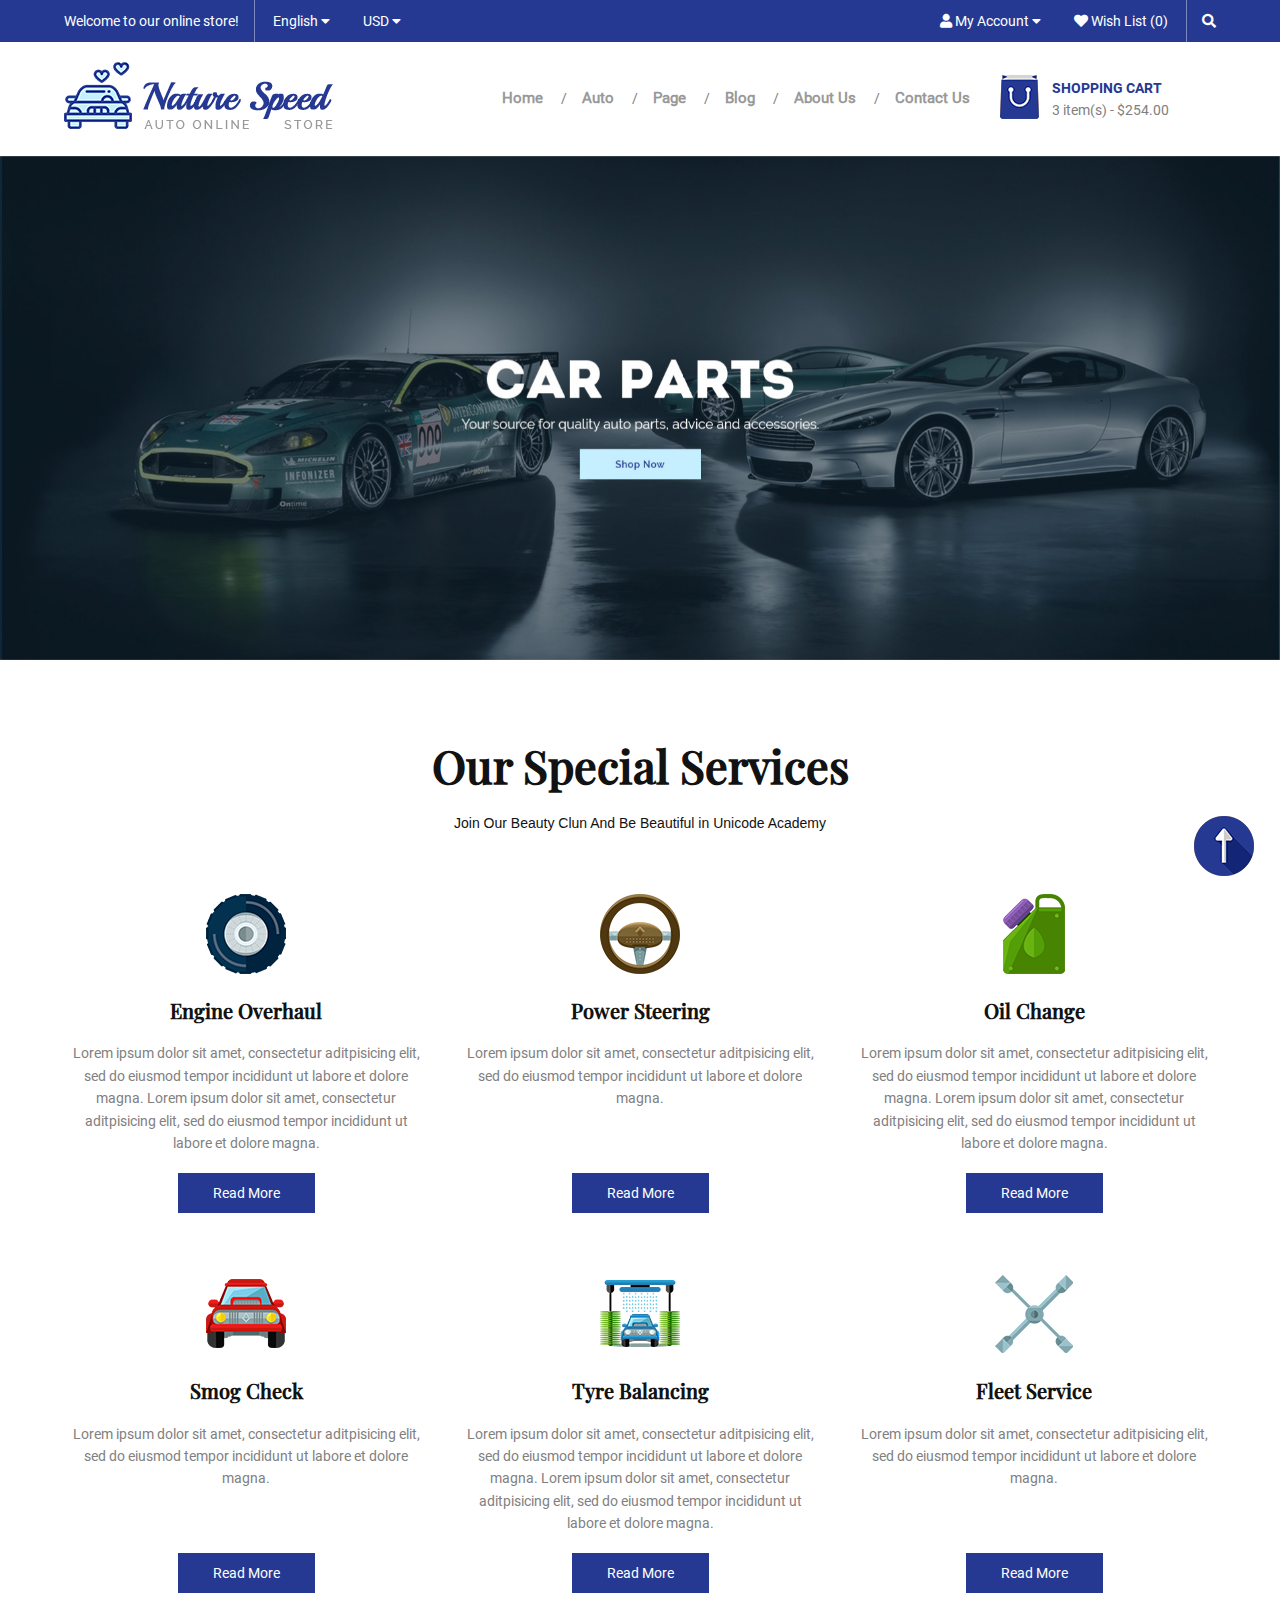
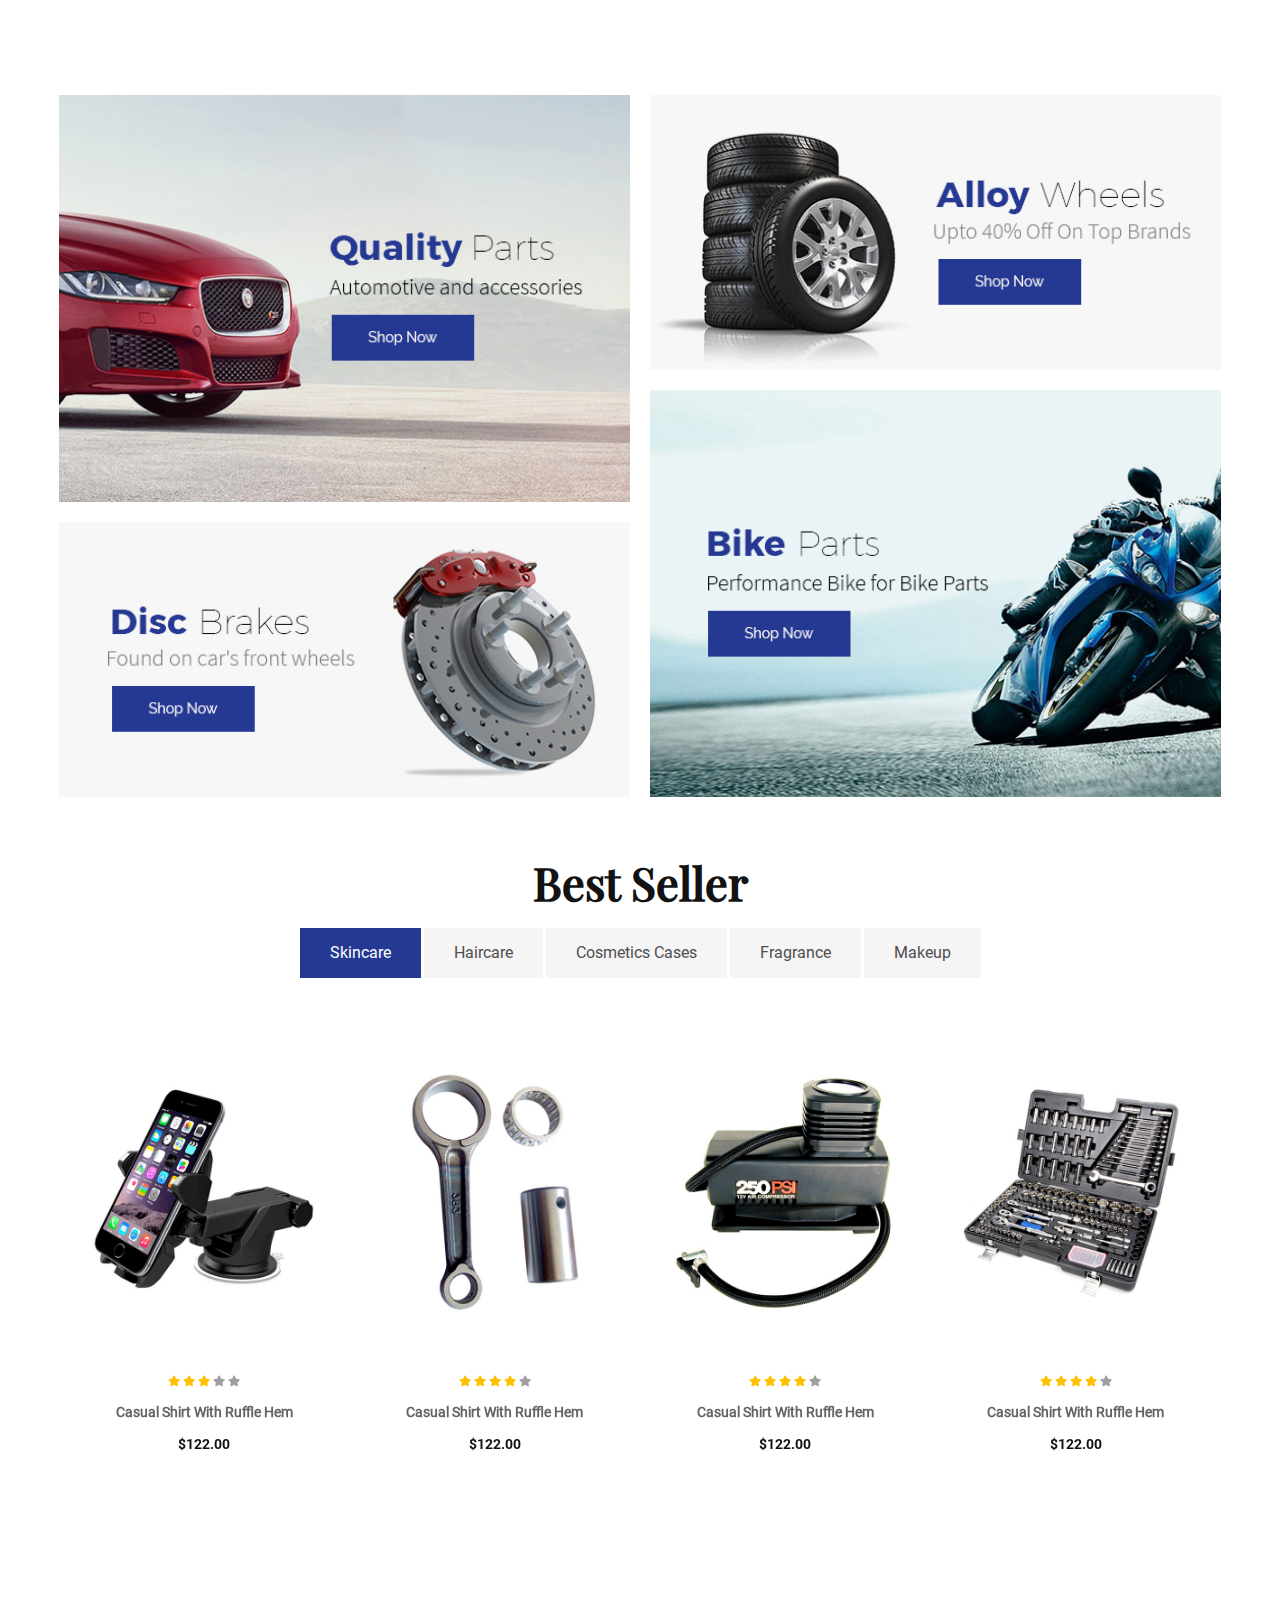
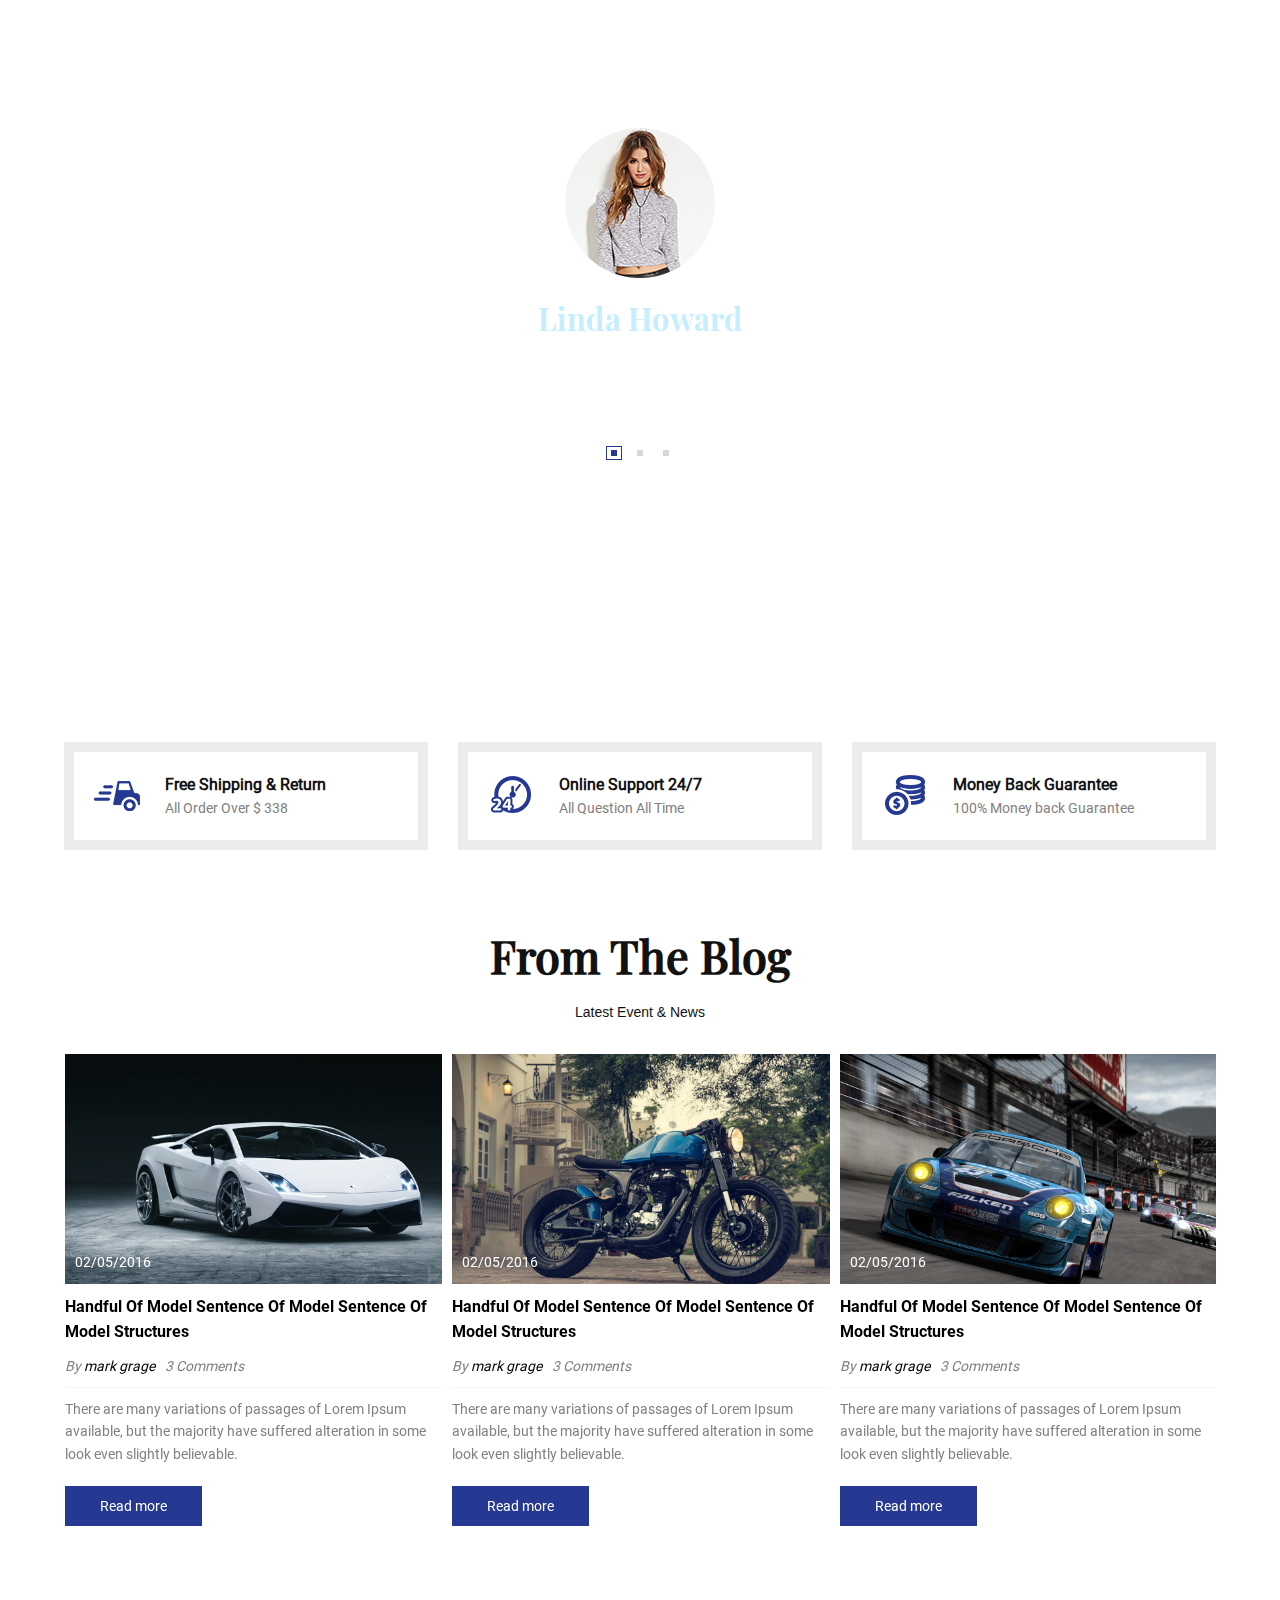
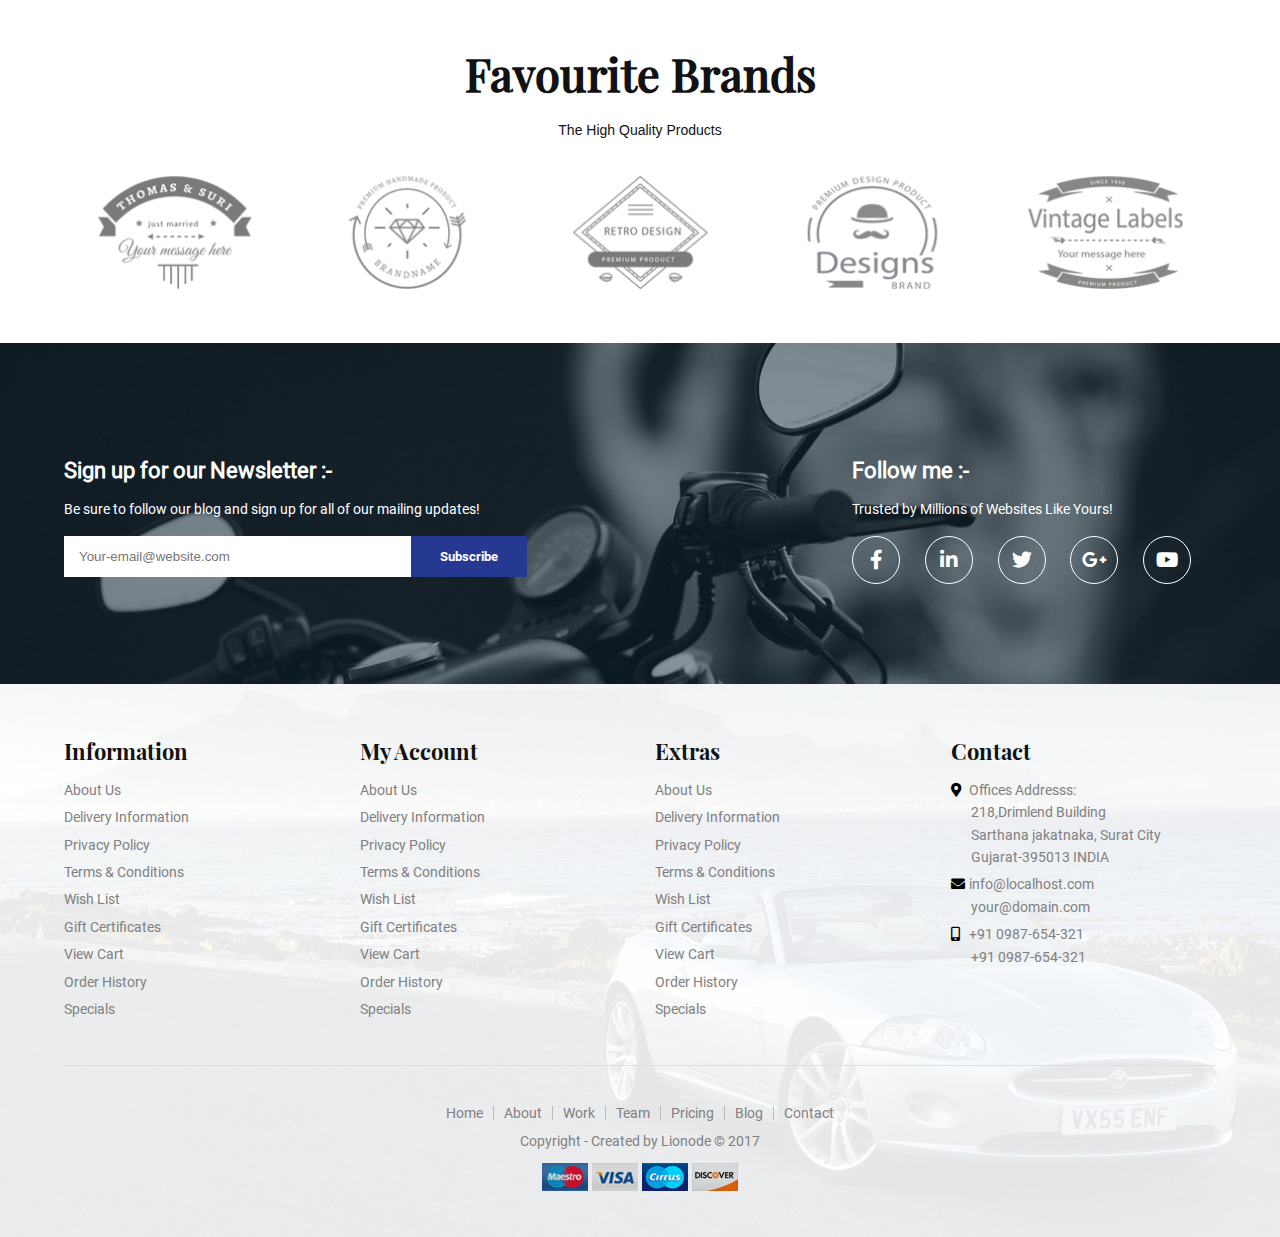
==== commit df9bc6da: "update title service home" ====
--- a/index.html
+++ b/index.html
@@ -32,7 +32,7 @@
             <h2 class="section-title">
                 Our Special Services
             </h2>
-            <p class="section-subtitle">Join Our Beauty Clun And Be Beautiful</p>
+            <p class="section-subtitle">Join Our Beauty Clun And Be Beautiful in Unicode Academy</p>
 
             <div class="service-box__lists">
                 <div class="row">
